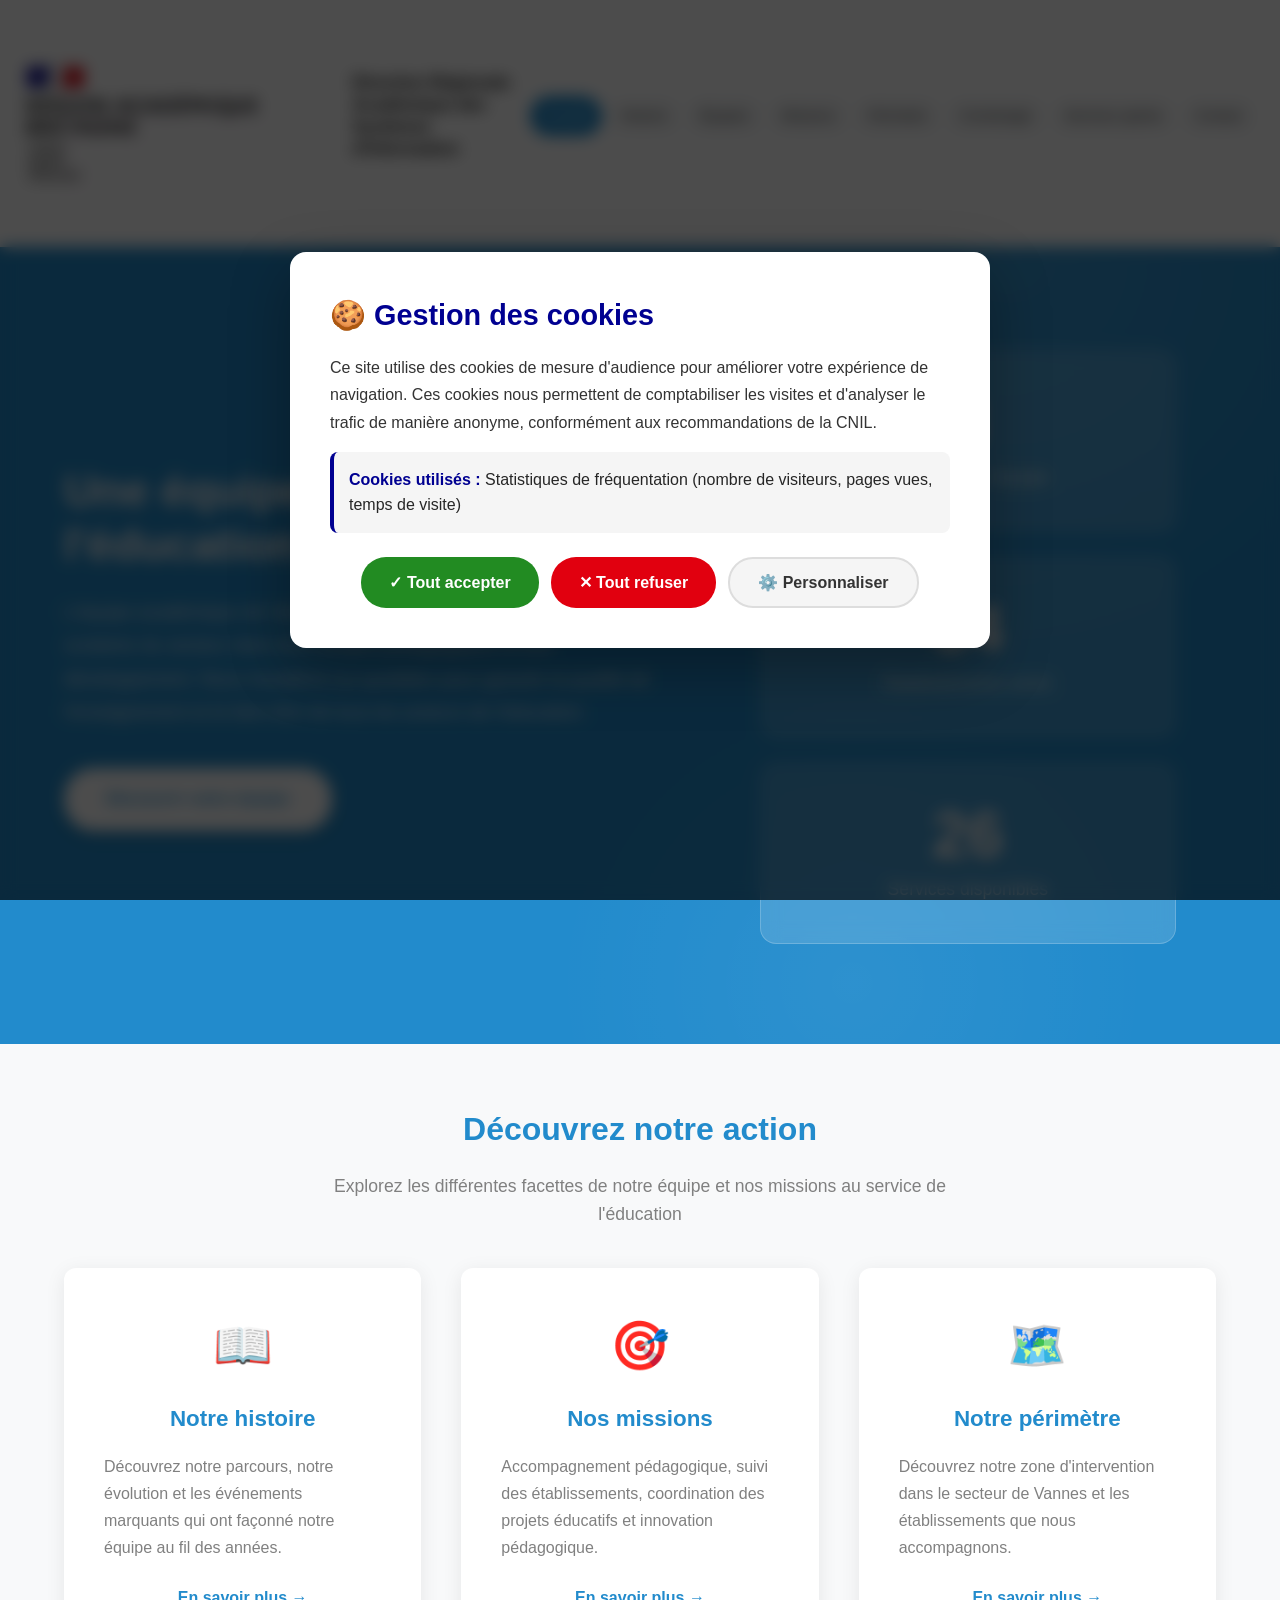
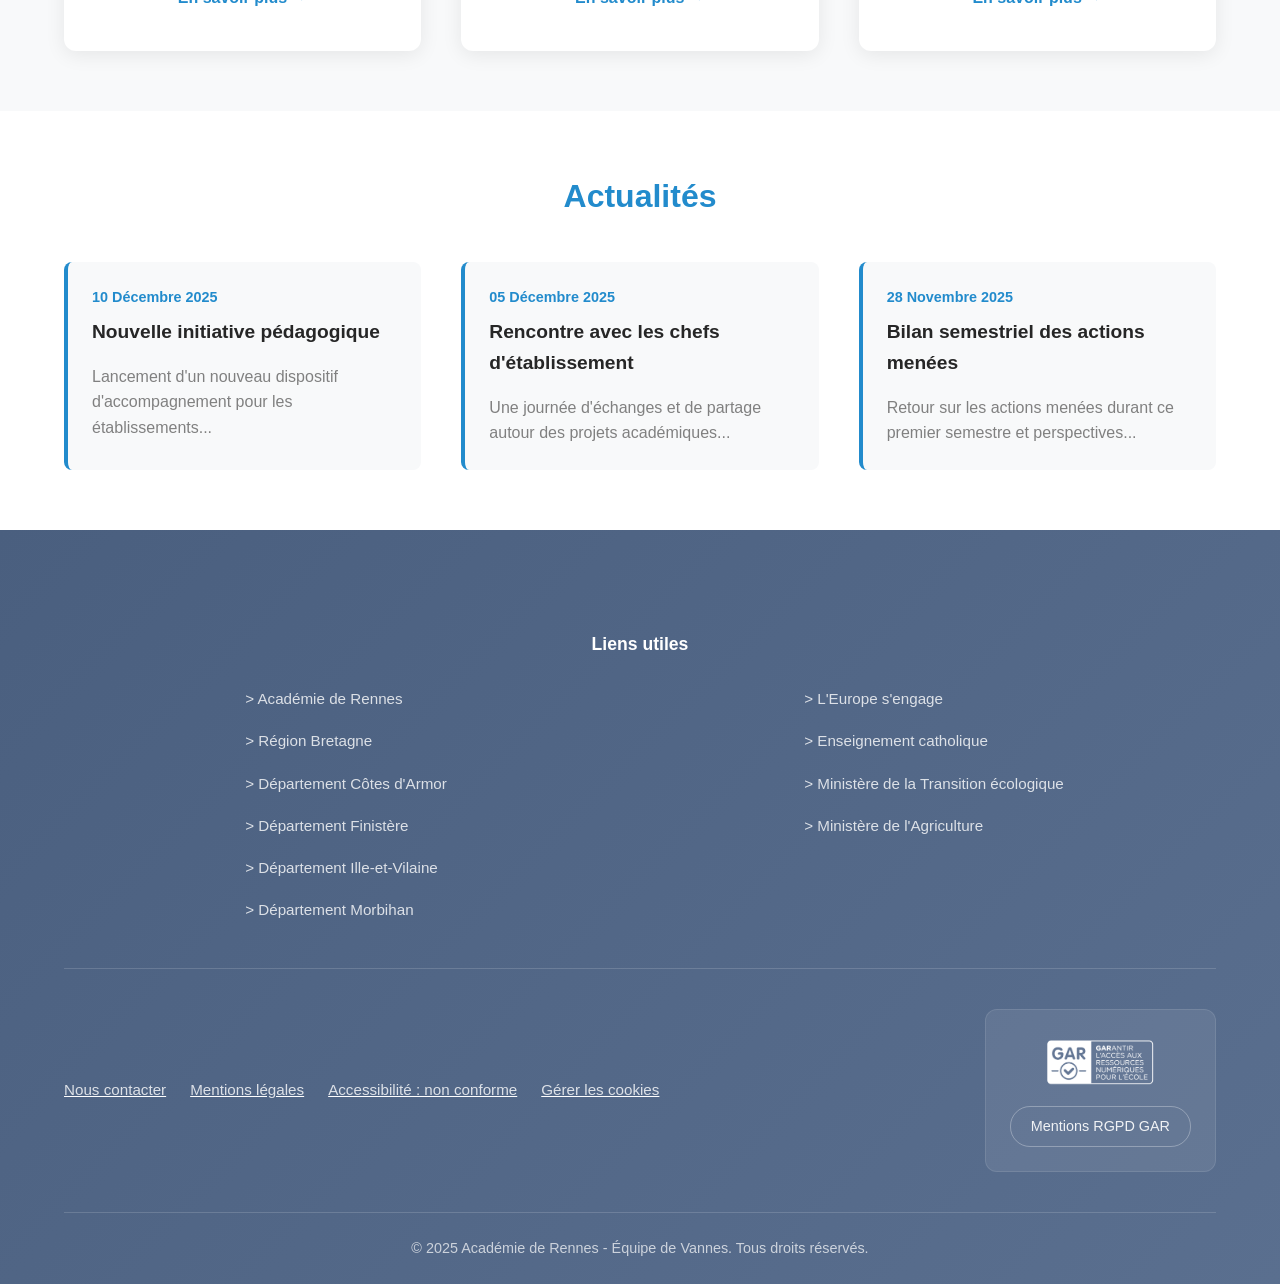
==== index.html @ 206d3836 "mise en place de histoire.html avec css associé, Mise en place des cookies, README, guide, MAJ perim" ====
<!DOCTYPE html>
<html lang="fr">
<head>
    <meta charset="UTF-8">
    <meta name="viewport" content="width=device-width, initial-scale=1.0">
    <meta name="description" content="Équipe Académique de Vannes - Académie de Rennes - Au service de l'éducation dans le Morbihan">
    <title>Accueil - Équipe Académique de Vannes</title>
    <link rel="stylesheet" href="css/style.css">
    <link rel="stylesheet" href="css/responsive.css">
    <link rel="icon" type="image/png" href="images/logo-acad.png">
    <link rel="stylesheet" href="css/cookies.css">
</head>

<body>
    <!-- BANDEAU COOKIES - Chargé dynamiquement -->
    <div id="cookie-banner-placeholder"></div>
    <!-- HEADER - Chargé dynamiquement -->
    <div id="header-placeholder"></div>

    <!-- HERO SECTION -->
    <section class="hero">
        <div class="container">
            <div class="hero-grid">
                <div class="hero-left">
                    <h2 class="hero-title">Une équipe engagée pour l'éducation</h2>
                    <p class="hero-text">
                        L'équipe académique de Vannes accompagne les établissements scolaires 
                        du secteur dans leurs projets pédagogiques et leur développement. 
                        Nous travaillons au quotidien pour garantir la qualité de l'enseignement 
                        et le bien-être de tous les acteurs de l'éducation.
                    </p>
                    <a href="equipes.html" class="btn-primary">Découvrir notre équipe</a>
                </div>

                <div class="hero-right">
                    <div class="stat-box">
                        <div class="stat-number">8</div>
                        <div class="stat-label">Membres de l'équipe</div>
                    </div>
                    <div class="stat-box">
                        <div class="stat-number">64</div>
                        <div class="stat-label">Établissements suivis</div>
                    </div>
                    <div class="stat-box">
                        <div class="stat-number">26</div>
                        <div class="stat-label">Services disponibles</div>
                    </div>
                </div>
            </div>
        </div>
    </section>

    <!-- SECTION PRÉSENTATION -->
    <section class="presentation">
        <div class="container">
            <h2 class="section-title">Découvrez notre action</h2>
            <p class="section-subtitle">
                Explorez les différentes facettes de notre équipe et nos missions au service de l'éducation
            </p>

            <div class="cards-grid">
                <div class="card">
                    <div class="card-icon">📖</div>
                    <h3 class="card-title">Notre histoire</h3>
                    <p class="card-text">
                        Découvrez notre parcours, notre évolution et les événements marquants 
                        qui ont façonné notre équipe au fil des années.
                    </p>
                    <a href="histoire.html" class="card-link">En savoir plus →</a>
                </div>

                <div class="card">
                    <div class="card-icon">🎯</div>
                    <h3 class="card-title">Nos missions</h3>
                    <p class="card-text">
                        Accompagnement pédagogique, suivi des établissements, coordination 
                        des projets éducatifs et innovation pédagogique.
                    </p>
                    <a href="missions.html" class="card-link">En savoir plus →</a>
                </div>

                <div class="card">
                    <div class="card-icon">🗺️</div>
                    <h3 class="card-title">Notre périmètre</h3>
                    <p class="card-text">
                        Découvrez notre zone d'intervention dans le secteur de Vannes 
                        et les établissements que nous accompagnons.
                    </p>
                    <a href="perimetre.html" class="card-link">En savoir plus →</a>
                </div>
            </div>
        </div>
    </section>

    <!-- SECTION ACTUALITÉS -->
    <section class="actualites">
        <div class="container">
            <h2 class="section-title">Actualités</h2>
            <div class="actualites-grid">
                <article class="actualite-item">
                    <div class="actualite-date">10 Décembre 2025</div>
                    <h3 class="actualite-title">Nouvelle initiative pédagogique</h3>
                    <p class="actualite-excerpt">
                        Lancement d'un nouveau dispositif d'accompagnement pour les établissements...
                    </p>
                </article>

                <article class="actualite-item">
                    <div class="actualite-date">05 Décembre 2025</div>
                    <h3 class="actualite-title">Rencontre avec les chefs d'établissement</h3>
                    <p class="actualite-excerpt">
                        Une journée d'échanges et de partage autour des projets académiques...
                    </p>
                </article>

                <article class="actualite-item">
                    <div class="actualite-date">28 Novembre 2025</div>
                    <h3 class="actualite-title">Bilan semestriel des actions menées</h3>
                    <p class="actualite-excerpt">
                        Retour sur les actions menées durant ce premier semestre et perspectives...
                    </p>
                </article>
            </div>
        </div>
    </section>

    <!-- FOOTER - Chargé dynamiquement -->
    <div id="footer-placeholder"></div>

    <!-- JAVASCRIPT -->
    <script src="js/cookies.js"></script> 
    <script src="js/main.js"></script>
    
</body>
</html>
---- css/style.css ----
/* ========================================
   FEUILLE DE STYLE PRINCIPALE
   Site Académie de Rennes - Équipe de Vannes
   
   SOMMAIRE :
   1. Variables CSS
   2. Reset et styles de base
   3. Layout général et container
   4. Header et navigation
   5. Hero section
   6. Sections de contenu
   7. Cartes et composants
   8. Footer
======================================== */

/* ========================================
   1. VARIABLES CSS
   Couleurs et espacements réutilisables
======================================== */
:root {
    /* Couleurs de la charte graphique Académie de Rennes */
    --bleu-france: #228BCC;
    --bleu-france-hover: #1212B8;
    --rouge-marianne: #E1000F;
    --gris-50: #808080;
    --gris-85: #262626;
    --gris-clair: #f8f9fa;
    --blanc: #FFFFFF;
    --noir: #000000;
    
    /* Espacements */
    --spacing-xs: 8px;
    --spacing-sm: 16px;
    --spacing-md: 24px;
    --spacing-lg: 40px;
    --spacing-xl: 60px;
    
    /* Typographie */
    --font-primary: Arial, Helvetica, sans-serif;
    --font-size-base: 16px;
    --line-height-base: 1.6;
    
    /* Transitions */
    --transition-speed: 0.3s;
}

/* ========================================
   2. RESET ET STYLES DE BASE
======================================== */
* {
    margin: 0;
    padding: 0;
    box-sizing: border-box;
}

html {
    font-size: var(--font-size-base);
    scroll-behavior: smooth;
}

body {
    font-family: var(--font-primary);
    color: var(--gris-85);
    line-height: var(--line-height-base);
    background-color: var(--blanc);
}

/* Style des liens */
a {
    text-decoration: none;
    color: inherit;
    transition: color var(--transition-speed);
}

a:hover {
    color: var(--bleu-france);
}

/* Style des images */
img {
    max-width: 100%;
    height: auto;
    display: block;
}

/* Style des listes */
ul {
    list-style: none;
}

/* ========================================
   3. LAYOUT GÉNÉRAL ET CONTAINER
======================================== */
.container {
    max-width: 1200px;
    margin: 0 auto;
    padding: 0 var(--spacing-md);
}

/* Container large pour certaines sections */
.container-wide {
    max-width: 1400px;
    margin: 0 auto;
    padding: 0 var(--spacing-md);
}

/* ========================================
   4. HEADER ET NAVIGATION - SELON CHARTE GRAPHIQUE
======================================== */

/* Header principal avec hauteur fixe */
.header {
    background: var(--blanc);
    border-bottom: 3px solid var(--bleu-france);
    position: sticky;
    top: 0;
    z-index: 1000;
    box-shadow: 0 2px 10px rgba(0, 0, 0, 0.05);
    height: 250px;
}

.header .container {
    height: 100%;
    max-width: 1400px;
}

.header-content {
    height: 100%;
    display: flex;
    align-items: center;
    width: 100%;
    gap: 16px;
    position: relative;
    justify-content: space-between;
}

/* ===== LOGO AREA : Logo + texte ACADÉMIE DE RENNES ===== */
.logo-area {
    display: flex;
    align-items: center;
    gap: 16px;
    flex-shrink: 0;
    padding: 20px 0;
    margin-left: -40px;
}

.logo-img {
    height: 240px;
    width: auto;
    object-fit: contain;
}

/* ===== TEXTE À DROITE DU LOGO (avec barre verticale) ===== */
.logo-area-text {
    display: flex;
    align-items: center;
    gap: 16px;
    padding-left: 16px;
    margin-left: 16px;
    min-height: 100px;
}

.logo-text {
    display: flex;
    flex-direction: column;
    justify-content: center;
}

.logo-title {
    color: var(--noir);
    font-size: 1.05em;
    font-weight: bold;
    line-height: 1.3;
    max-width: 280px;
    padding-bottom: 15px;
}

.logo-subtitle {
    color: var(--gris-50);
    font-size: 0.95em;
    line-height: 1.3;
}

/* Menu hamburger (mobile) */
.menu-toggle {
    display: none;
    flex-direction: column;
    gap: 5px;
    background: none;
    border: none;
    cursor: pointer;
    padding: 8px;
    z-index: 20;
    margin-left: auto;
}

.menu-toggle span {
    display: block;
    width: 25px;
    height: 3px;
    background: var(--bleu-france);
    transition: all var(--transition-speed);
}

/* Animation du menu hamburger quand ouvert */
.menu-toggle.active span:nth-child(1) {
    transform: rotate(45deg) translate(5px, 5px);
}

.menu-toggle.active span:nth-child(2) {
    opacity: 0;
}

.menu-toggle.active span:nth-child(3) {
    transform: rotate(-45deg) translate(7px, -7px);
}

/* Navigation principale */
.nav-menu {
    display: flex;
    gap: 5px;
    align-items: center;
    margin-left: auto;
    flex-wrap: wrap;
    flex-shrink: 0;
    padding-bottom: 15px;
}

.nav-pill {
    padding: 9px 14px;
    border-radius: 20px;
    background: var(--gris-clair);
    color: var(--gris-85);
    font-weight: 500;
    font-size: 0.85em;
    cursor: pointer;
    transition: all var(--transition-speed);
    white-space: nowrap;
}

.nav-pill:hover {
    background: var(--bleu-france);
    color: var(--blanc);
}

.nav-pill.active {
    background: var(--bleu-france);
    color: var(--blanc);
}

/* ========================================
   5. HERO SECTION
======================================== */
.hero {
    background: var(--bleu-france);
    min-height: 600px;
    display: flex;
    align-items: center;
    position: relative;
    overflow: hidden;
}

/* Motif géométrique décoratif en arrière-plan */
.hero::before {
    content: '';
    position: absolute;
    top: -50%;
    right: -10%;
    width: 800px;
    height: 800px;
    background: radial-gradient(circle, rgba(255,255,255,0.1) 0%, transparent 70%);
    border-radius: 50%;
}

.hero::after {
    content: '';
    position: absolute;
    bottom: -30%;
    right: 10%;
    width: 600px;
    height: 600px;
    background: radial-gradient(circle, rgba(255,255,255,0.05) 0%, transparent 70%);
    border-radius: 50%;
}

.hero-grid {
    display: grid;
    grid-template-columns: 1.2fr 1fr;
    gap: var(--spacing-xl);
    align-items: center;
    position: relative;
    z-index: 1;
}

/* Partie gauche : Texte */
.hero-left {
    padding: var(--spacing-xl) 0;
}

.hero-title {
    color: var(--blanc);
    font-size: 2.8em;
    margin-bottom: var(--spacing-md);
    line-height: 1.2;
    text-shadow: 0 2px 10px rgba(0,0,0,0.1);
}

.hero-text {
    font-size: 1.15em;
    color: rgba(255, 255, 255, 0.95);
    line-height: 1.8;
    margin-bottom: var(--spacing-lg);
    text-shadow: 0 1px 3px rgba(0,0,0,0.1);
}

/* Bouton principal */
.btn-primary {
    display: inline-block;
    padding: 16px 40px;
    background: var(--blanc);
    color: var(--bleu-france);
    border-radius: 30px;
    font-weight: bold;
    font-size: 1.05em;
    transition: all var(--transition-speed);
    border: 2px solid var(--blanc);
    box-shadow: 0 4px 15px rgba(0,0,0,0.2);
    cursor: pointer;
}

.btn-primary:hover {
    background: transparent;
    color: var(--blanc);
    transform: translateY(-3px);
    box-shadow: 0 6px 20px rgba(0,0,0,0.3);
}

/* Partie droite : Statistiques */
.hero-right {
    padding: var(--spacing-lg);
    display: grid;
    grid-template-columns: 1fr;
    gap: var(--spacing-md);
}

.stat-box {
    background: rgba(255, 255, 255, 0.15);
    backdrop-filter: blur(10px);
    padding: var(--spacing-lg);
    border-radius: 16px;
    border: 1px solid rgba(255, 255, 255, 0.2);
    transition: all 0.3s ease;
    text-align: center;
    color: var(--blanc);
}

.stat-box:hover {
    background: rgba(255, 255, 255, 0.2);
    transform: translateY(-5px);
    box-shadow: 0 10px 30px rgba(0,0,0,0.2);
}

.stat-number {
    font-size: 4em;
    font-weight: bold;
    line-height: 1;
    margin-bottom: var(--spacing-xs);
    color: var(--blanc);
    text-shadow: 0 2px 10px rgba(0,0,0,0.2);
}

.stat-label {
    font-size: 1.1em;
    color: rgba(255, 255, 255, 0.95);
    font-weight: 500;
}

/* ========================================
   6. SECTIONS DE CONTENU
======================================== */
section {
    padding: var(--spacing-xl) 0;
}

.section-title {
    color: var(--bleu-france);
    font-size: 2em;
    text-align: center;
    margin-bottom: var(--spacing-sm);
}

.section-subtitle {
    text-align: center;
    color: var(--gris-50);
    font-size: 1.1em;
    margin-bottom: var(--spacing-lg);
    max-width: 700px;
    margin-left: auto;
    margin-right: auto;
}

/* Section présentation */
.presentation {
    background: var(--gris-clair);
}

/* Styles pages spécifiques */
.page-intro {
    background: var(--gris-clair);
    padding: 60px 0;
}

.team-section {
    padding: 60px 0;
}

.team-section-alt {
    background: var(--gris-clair);
}

.team-section-title {
    color: var(--bleu-france);
    font-size: 1.8em;
    margin-bottom: 40px;
    text-align: center;
}

/* ========================================
   7. CARTES ET COMPOSANTS
======================================== */
.cards-grid {
    display: grid;
    grid-template-columns: repeat(3, 1fr);
    gap: var(--spacing-lg);
    margin-top: var(--spacing-lg);
}

.card {
    background: var(--blanc);
    padding: var(--spacing-lg);
    border-radius: 12px;
    box-shadow: 0 4px 20px rgba(0, 0, 0, 0.08);
    transition: all var(--transition-speed);
    display: flex;
    flex-direction: column;
    height: 100%;
    min-height: 280px;
    align-items: center;
}

.card:hover {
    transform: translateY(-5px);
    box-shadow: 0 8px 30px rgba(0, 0, 145, 0.15);
}

.card-icon {
    font-size: 3em;
    margin-bottom: var(--spacing-sm);
}

.card-title {
    color: var(--bleu-france);
    font-size: 1.4em;
    margin-bottom: var(--spacing-sm);
}

.card-text {
    color: var(--gris-50);
    line-height: 1.7;
    flex-grow: 1;
    margin-bottom: var(--spacing-md);
}

.card-link {
    color: var(--bleu-france);
    font-weight: bold;
    display: inline-flex;
    align-items: center;
    transition: all var(--transition-speed);
}

.card-link:hover {
    transform: translateX(5px);
}

/* ========================================
   SECTION ACTUALITÉS
======================================== */
.actualites {
    background: var(--blanc);
}

.actualites-grid {
    display: grid;
    grid-template-columns: repeat(3, 1fr);
    gap: var(--spacing-lg);
    margin-top: var(--spacing-lg);
}

.actualite-item {
    padding: var(--spacing-md);
    border-left: 4px solid var(--bleu-france);
    background: var(--gris-clair);
    border-radius: 8px;
    transition: all var(--transition-speed);
}

.actualite-item:hover {
    background: var(--blanc);
    box-shadow: 0 4px 15px rgba(0, 0, 0, 0.1);
    transform: translateY(-3px);
}

.actualite-date {
    color: var(--bleu-france);
    font-size: 0.9em;
    font-weight: bold;
    margin-bottom: var(--spacing-xs);
}

.actualite-title {
    color: var(--gris-85);
    font-size: 1.2em;
    margin-bottom: var(--spacing-sm);
}

.actualite-excerpt {
    color: var(--gris-50);
    line-height: 1.6;
}

/* ========================================
   ÉQUIPE (pour page equipes.html)
======================================== */
.team-grid {
    display: flex;
    flex-wrap: wrap;
    gap: var(--spacing-md);
    margin-top: var(--spacing-lg);
    justify-content: center;
}

.member-card {
    background: var(--blanc);
    border-radius: 12px;
    overflow: hidden;
    box-shadow: 0 4px 20px rgba(0, 0, 0, 0.08);
    transition: all var(--transition-speed);
    width: 280px;
    border-style: solid;
    border-color: var(--bleu-france);
}

.member-card:hover {
    transform: translateY(-8px);
    box-shadow: 0 8px 30px rgba(0, 0, 145, 0.2);
}

.member-photo {
    width: 100%;
    height: 250px;
    object-fit: contain;
    object-position: center;
    padding: 20px;
    background-color: var(--bleu-france);
}

.member-info {
    padding: var(--spacing-md);
    text-align: center;
}

.member-name {
    color: var(--bleu-france);
    font-size: 1.2em;
    font-weight: bold;
    margin-bottom: var(--spacing-xs);
}

.member-role {
    color: var(--gris-50);
    margin-bottom: var(--spacing-sm);
}

.member-contact {
    color: var(--gris-50);
    font-size: 0.9em;
}

/* ========================================
   FORMULAIRE DE CONTACT
======================================== */
.contact-info-section {
    padding: 60px 0;
}

.contact-form-section {
    padding: 60px 0;
    background: var(--gris-clair);
}

.contact-form {
    max-width: 800px;
    margin: 40px auto;
    background: white;
    padding: 40px;
    border-radius: 12px;
    box-shadow: 0 4px 20px rgba(0, 0, 0, 0.08);
}

.form-row {
    display: grid;
    grid-template-columns: 1fr 1fr;
    gap: 20px;
    margin-bottom: 20px;
}

.form-group {
    margin-bottom: var(--spacing-md);
    align-items: center;
}

.form-label {
    display: block;
    color: var(--gris-85);
    font-weight: bold;
    margin-bottom: var(--spacing-xs);
}

.form-input,
.form-textarea {
    width: 100%;
    padding: 12px 16px;
    border: 2px solid #e0e0e0;
    border-radius: 8px;
    font-family: var(--font-primary);
    font-size: 1em;
    transition: border-color var(--transition-speed);
}

.form-input:focus,
.form-textarea:focus {
    outline: none;
    border-color: var(--bleu-france);
}

.form-textarea {
    min-height: 150px;
    resize: vertical;
}

.checkbox-group {
    display: flex;
    align-items: start;
    gap: 10px;
}

.checkbox-group input[type="checkbox"] {
    margin-top: 5px;
    width: 18px;
    height: 18px;
    cursor: pointer;
}

.checkbox-label {
    font-size: 0.9em;
    color: var(--gris-50);
    line-height: 1.5;
}

.form-submit-group {
    text-align: center;
    margin-top: 30px;
}

.btn-submit {
    background: var(--bleu-france);
    color: var(--blanc);
    padding: 15px 40px;
    border: none;
    border-radius: 30px;
    font-size: 1.1em;
    font-weight: bold;
    cursor: pointer;
    transition: all var(--transition-speed);
    box-shadow: 0 2px 8px rgba(0, 0, 145, 0.2);
}

.btn-submit:hover {
    background: var(--bleu-france-hover);
    transform: translateY(-2px);
    box-shadow: 0 5px 15px rgba(0, 0, 145, 0.3);
}

.form-note {
    text-align: center;
    color: var(--gris-50);
    font-size: 0.9em;
    margin-top: 20px;
}

/* Horaires */
.horaires-section {
    padding: 60px 0;
}

.horaires-box {
    max-width: 600px;
    margin: 40px auto;
    background: var(--gris-clair);
    padding: 40px;
    border-radius: 12px;
}

.horaires-table {
    width: 100%;
    border-collapse: collapse;
}

.horaires-table tr {
    border-bottom: 1px solid #ddd;
}

.horaires-table td {
    padding: 15px;
}

.horaires-time {
    text-align: right;
    font-weight: bold;
}

.horaires-note {
    margin-top: 20px;
    text-align: center;
    color: var(--gris-50);
    font-style: italic;
}

/* ========================================
   SECTION CTA (Call to Action)
======================================== */
.cta-section {
    padding: 60px 0;
    background: var(--bleu-france);
    color: white;
    text-align: center;
}

.cta-title {
    font-size: 2em;
    margin-bottom: 20px;
    color: white;
}

.cta-text {
    font-size: 1.2em;
    margin-bottom: 30px;
    opacity: 0.9;
}

.btn-white {
    background: white;
    color: var(--bleu-france);
}

.btn-white:hover {
    background: var(--gris-clair);
    color: var(--bleu-france);
}

/* ========================================
   8. FOOTER
======================================== */
.footer {
    background: linear-gradient(135deg, #4a5f7f 0%, #5a6f8f 100%);
    color: var(--blanc);
    padding: var(--spacing-xl) 0 0;
}

/* Section principale du footer */
.footer-main {
    display: grid;
    grid-template-columns: 1.5fr 1fr 1fr 1.2fr;
    gap: var(--spacing-xl);
    padding-bottom: var(--spacing-xl);
    border-bottom: 1px solid rgba(255, 255, 255, 0.15);
}

.footer-col {
    display: flex;
    flex-direction: column;
}

.footer-col h4 {
    color: var(--blanc);
    font-size: 1.25em;
    margin-bottom: var(--spacing-md);
    font-weight: bold;
}

.footer-title {
    color: var(--blanc);
    font-size: 1.25em;
    margin-bottom: var(--spacing-md);
    font-weight: bold;
}

.footer-text {
    color: rgba(255, 255, 255, 0.85);
    line-height: 1.8;
    margin-bottom: var(--spacing-xs);
}

.footer-links {
    display: flex;
    flex-direction: column;
    gap: var(--spacing-xs);
}

.footer-links a {
    color: rgba(255, 255, 255, 0.85);
    transition: all 0.3s;
    padding: 5px 0;
}

.footer-links a:hover {
    color: var(--blanc);
    padding-left: 8px;
    text-decoration: underline;
}

/* Section liens externes */
.footer-external {
    padding: var(--spacing-lg) 0;
    border-bottom: 1px solid rgba(255, 255, 255, 0.15);
}

.footer-external h4 {
    color: var(--blanc);
    font-size: 1.1em;
    margin-bottom: var(--spacing-md);
    text-align: center;
}

.footer-external-grid {
    display: grid;
    grid-template-columns: repeat(2, 1fr);
    gap: var(--spacing-md);
    justify-items: center;
}

.footer-external-col {
    display: flex;
    flex-direction: column;
    gap: var(--spacing-xs);
}

.footer-external-col a {
    color: rgba(255, 255, 255, 0.8);
    font-size: 0.95em;
    transition: all 0.3s;
    padding: 5px 0;
}

.footer-external-col a:hover {
    color: var(--blanc);
    padding-left: 8px;
}

/* Section GAR et liens légaux */
.footer-bottom-section {
    display: grid;
    grid-template-columns: 1fr auto;
    gap: var(--spacing-xl);
    align-items: center;
    padding: var(--spacing-lg) 0;
    border-bottom: 1px solid rgba(255, 255, 255, 0.15);
}

.footer-legal-links {
    display: flex;
    gap: var(--spacing-md);
    flex-wrap: wrap;
    text-decoration: underline;
}

.footer-legal-links a {
    color: rgba(255, 255, 255, 0.8);
    font-size: 0.95em;
    transition: color 0.3s;
}

.footer-legal-links a:hover {
    color: var(--blanc);
    text-decoration: underline;
}

.footer-gar {
    display: flex;
    flex-direction: column;
    align-items: center;
    gap: var(--spacing-sm);
    padding: var(--spacing-md);
    background: rgba(255, 255, 255, 0.08);
    border-radius: 12px;
    border: 1px solid rgba(255, 255, 255, 0.1);
}

.gar-logo {
    width: 120px;
    height: auto;
    filter: brightness(0) invert(1);
}

.gar-link {
    color: rgba(255, 255, 255, 0.9);
    font-size: 0.9em;
    text-decoration: none;
    padding: 8px 20px;
    border: 1px solid rgba(255, 255, 255, 0.3);
    border-radius: 20px;
    transition: all 0.3s;
}

.gar-link:hover {
    background: rgba(255, 255, 255, 0.15);
    border-color: var(--blanc);
    color: var(--blanc);
}

/* Copyright */
.footer-copyright {
    text-align: center;
    padding: var(--spacing-md) 0;
    color: rgba(255, 255, 255, 0.7);
    font-size: 0.9em;
}

.footer-bottom {
    text-align: center;
    padding: var(--spacing-md) 0;
    color: rgba(255, 255, 255, 0.7);
    font-size: 0.9em;
}

.footer-bottom a {
    color: rgba(255, 255, 255, 0.7);
    text-decoration: underline;
}

.footer-bottom a:hover {
    color: var(--blanc);
}

/* ========================================
   BOUTON RETOUR EN HAUT
======================================== */
.back-to-top {
    position: fixed;
    bottom: 30px;
    right: 30px;
    width: 50px;
    height: 50px;
    background: var(--bleu-france);
    color: white;
    border: none;
    border-radius: 50%;
    font-size: 24px;
    cursor: pointer;
    opacity: 0;
    visibility: hidden;
    transition: all 0.3s ease;
    box-shadow: 0 4px 15px rgba(0, 0, 145, 0.3);
    z-index: 999;
}

.back-to-top.visible {
    opacity: 1;
    visibility: visible;
}

.back-to-top:hover {
    background: var(--bleu-france-hover);
    transform: translateY(-5px);
    box-shadow: 0 6px 20px rgba(0, 0, 145, 0.4);
}
---- css/responsive.css ----
/* ========================================
   RESPONSIVE.CSS - VERSION CORRIGÉE FINALE
   Gestion du responsive pour tous les écrans
   À inclure APRÈS style.css
   
   SOMMAIRE :
   1. Tablettes (max 1024px)
   2. Tablettes petites (max 768px)
   3. Mobiles (max 480px)
======================================== */

/* ========================================
   1. TABLETTES (max 1024px)
======================================== */
@media screen and (max-width: 1024px) {
    /* Hero section */
    .hero-grid {
        grid-template-columns: 1fr;
        gap: var(--spacing-md);
    }
    
    .hero-right {
        grid-template-columns: repeat(2, 1fr);
        padding: var(--spacing-md);
    }
    
    /* Grilles de contenu */
    .cards-grid,
    .actualites-grid {
        grid-template-columns: repeat(2, 1fr);
        gap: var(--spacing-md);
    }
    
    .team-grid {
        grid-template-columns: repeat(3, 1fr);
    }
    
    /* Footer */
    .footer-main {
        grid-template-columns: repeat(2, 1fr);
        gap: var(--spacing-lg);
    }
    
    .footer-external-grid {
        grid-template-columns: 1fr;
    }

    .logo-area-text {
        display: none !important;
    }
}

/* ========================================
   2. TABLETTES PETITES ET MOBILES LARGE (max 768px)
======================================== */
@media screen and (max-width: 768px) {
    
    /* ===== CONTAINER ===== */
    .container {
        padding: 0 16px;
        max-width: 100%;
    }
    
    /* ===== HEADER RESPONSIVE ===== */
    .header {
        height: auto;
        padding: 16px 0;
    }
    
    .header-content {
        padding: 0 16px;
        flex-wrap: nowrap;
        align-items: center;
        gap: 16px;
        justify-content: flex-start;
    }
    
    /* Logo repositionné sur mobile - OPTIMISÉ */
    .logo-area {
        position: relative;
        left: 0;
        height: 70px;
        flex-shrink: 0;
    }
    
    .logo-img {
        height: 70px;
        width: auto;
    }
    
    /* Texte du logo sur mobile - TAILLES RÉDUITES */
    .logo-area-text {
        flex-shrink: 1;
        min-width: 0;
        flex: 1;
        margin-left: 0;
    }
    
    .logo-title {
        font-size: 1.1rem;
        white-space: normal;
        line-height: 1.3;
        color: var(--bleu-france);
    }
    
    .logo-subtitle {
        font-size: 0.9rem;
        white-space: normal;
        color: var(--gris-50);
    }
    
    /* Menu hamburger visible */
    .menu-toggle {
        display: flex;
        margin-left: auto;
        flex-shrink: 0;
    }
    
    /* Navigation mobile */
    .nav-menu {
        position: absolute;
        top: 100%;
        left: 0;
        right: 0;
        background: var(--blanc);
        flex-direction: column;
        padding: 16px;
        box-shadow: 0 5px 15px rgba(0, 0, 0, 0.1);
        display: none;
        margin-left: 0;
        z-index: 100;
    }
    
    .nav-menu.active {
        display: flex;
    }
    
    .nav-pill {
        width: 100%;
        text-align: center;
        border-radius: 8px;
        padding: 12px 16px;
        font-size: 0.95rem;
    }
    
    /* ===== HERO SECTION RESPONSIVE ===== */
    .hero {
        min-height: auto;
        padding: 40px 0;
    }
    
    .hero-grid {
        gap: 30px;
    }
    
    .hero-left {
        padding: 0;
    }
    
    .hero-title {
        font-size: 1.5rem;
        margin-bottom: 14px;
    }
    
    .hero-text {
        font-size: 0.9rem;
        margin-bottom: 20px;
        line-height: 1.6;
    }
    
    .btn-primary {
        padding: 12px 28px;
        font-size: 0.9rem;
    }
    
    .hero-right {
        grid-template-columns: 1fr;
        gap: 16px;
        padding: 0;
    }
    
    .stat-box {
        padding: 24px;
    }
    
    .stat-number {
        font-size: 2.2rem;
    }
    
    .stat-label {
        font-size: 0.95rem;
    }
    
    /* ===== SECTIONS ===== */
    section {
        padding: 40px 0;
    }
    
    .section-title {
        font-size: 1.5rem;
        margin-bottom: 12px;
    }
    
    .section-subtitle {
        font-size: 0.9rem;
        margin-bottom: 30px;
        padding: 0 16px;
    }
    
    /* ===== GRILLES RESPONSIVE ===== */
    .cards-grid,
    .actualites-grid {
        grid-template-columns: 1fr;
        gap: 20px;
        margin-top: 30px;
    }
    
    .card {
        padding: 24px;
        min-height: auto;
    }
    
    .card-icon {
        font-size: 2.2rem;
    }
    
    .card-title {
        font-size: 1.2rem;
    }
    
    .card-text {
        font-size: 0.9rem;
    }
    
    .team-grid {
        grid-template-columns: repeat(2, 1fr);
        gap: 16px;
    }
    
    .member-photo {
        height: 200px;
    }
    
    /* ===== ACTUALITÉS ===== */
    .actualite-item {
        padding: 20px;
    }
    
    .actualite-date {
        font-size: 0.85rem;
    }
    
    .actualite-title {
        font-size: 1.1rem;
    }
    
    .actualite-excerpt {
        font-size: 0.9rem;
    }
    
    /* ===== FORMULAIRE CONTACT RESPONSIVE ===== */
    .form-row {
        grid-template-columns: 1fr;
    }
    
    .contact-form {
        padding: 30px 20px;
        margin: 30px 16px;
    }
    
    .form-input,
    .form-textarea {
        font-size: 0.95rem;
    }
    
    /* ===== CTA SECTION ===== */
    .cta-title {
        font-size: 1.5rem;
    }
    
    .cta-text {
        font-size: 0.95rem;
    }
    
    /* ===== FOOTER RESPONSIVE ===== */
    .footer {
        padding: 40px 0 0;
    }
    
    .footer-main {
        grid-template-columns: 1fr;
        gap: 30px;
        padding-bottom: 30px;
    }
    
    .footer-col h4,
    .footer-title {
        font-size: 1.2rem;
    }
    
    .footer-text {
        font-size: 0.9rem;
    }
    
    .footer-external {
        padding: 30px 0;
    }
    
    .footer-external h4 {
        font-size: 1.1rem;
    }
    
    .footer-bottom-section {
        grid-template-columns: 1fr;
        gap: 20px;
        padding: 30px 0;
    }
    
    .footer-legal-links {
        flex-direction: column;
        align-items: center;
        gap: 12px;
    }
    
    .footer-gar {
        margin: 0 auto;
    }
    
    /* ===== BOUTON RETOUR EN HAUT ===== */
    .back-to-top {
        width: 42px;
        height: 42px;
        bottom: 16px;
        right: 16px;
        font-size: 18px;
    }
}

/* ========================================
   3. MOBILES (max 480px)
======================================== */
@media screen and (max-width: 480px) {
    
    /* ===== CONTAINER MOBILE ===== */
    .container {
        padding: 0 12px;
    }
    
    /* ===== HEADER MOBILE ===== */
    .header {
        padding: 12px 0;
    }
    
    .header-content {
        padding: 0 12px;
        gap: 12px;
    }
    
    .logo-area {
        height: 150px;
    }
    
    .logo-img {
        height: 150px;
    }
    
    .logo-title {
        font-size: 1rem;
    }
    
    .logo-subtitle {
        font-size: 0.85rem;
    }
    
    /* ===== HERO SECTION MOBILE ===== */
    .hero {
        padding: 30px 0;
    }
    
    .hero-title {
        font-size: 1.3rem;
        margin-bottom: 12px;
    }
    
    .hero-text {
        font-size: 0.85rem;
        margin-bottom: 20px;
    }
    
    .btn-primary {
        padding: 11px 24px;
        font-size: 0.85rem;
    }
    
    .stat-box {
        padding: 20px;
    }
    
    .stat-number {
        font-size: 1.9rem;
    }
    
    .stat-label {
        font-size: 0.85rem;
    }
    
    /* ===== SECTIONS MOBILE ===== */
    section {
        padding: 30px 0;
    }
    
    .section-title {
        font-size: 1.3rem;
        margin-bottom: 10px;
    }
    
    .section-subtitle {
        font-size: 0.85rem;
        margin-bottom: 20px;
    }
    
    .cta-title {
        font-size: 1.3rem;
    }
    
    .cta-text {
        font-size: 0.9rem;
    }
    
    /* ===== CARTES MOBILE ===== */
    .cards-grid {
        gap: 16px;
        margin-top: 20px;
    }
    
    .card {
        padding: 20px;
    }
    
    .card-icon {
        font-size: 2rem;
    }
    
    .card-title {
        font-size: 1.1rem;
    }
    
    .card-text {
        font-size: 0.85rem;
    }
    
    /* ===== GRILLES MOBILE ===== */
    .team-grid {
        grid-template-columns: 1fr;
        gap: 16px;
    }
    
    .member-photo {
        height: 250px;
    }
    
    .actualites-grid {
        gap: 16px;
    }
    
    /* ===== FORMULAIRE MOBILE ===== */
    .contact-form {
        padding: 20px 16px;
        margin: 20px 12px;
    }
    
    .form-input,
    .form-textarea {
        padding: 10px 12px;
        font-size: 0.9rem;
    }
    
    .btn-submit {
        padding: 12px 28px;
        font-size: 0.95rem;
    }
    
    /* ===== FOOTER MOBILE ===== */
    .footer {
        padding: 30px 0 0;
    }
    
    .footer-main {
        gap: 25px;
        padding-bottom: 25px;
    }
    
    .footer-col h4,
    .footer-title {
        font-size: 1.1rem;
        margin-bottom: 15px;
    }
    
    .footer-text,
    .footer-links a,
    .footer-external-col a {
        font-size: 0.85rem;
    }
    
    .footer-external {
        padding: 25px 0;
    }
    
    .footer-bottom-section {
        padding: 25px 0;
    }
    
    .footer-legal-links a {
        font-size: 0.85rem;
    }
    
    .gar-logo {
        width: 100px;
    }
    
    .footer-copyright {
        font-size: 0.8rem;
        padding: 20px 0;
    }
    
    /* ===== BOUTON RETOUR EN HAUT ===== */
    .back-to-top {
        width: 35px;
        height: 35px;
        bottom: 10px;
        right: 10px;
        font-size: 14px;
    }
}

/* ========================================
   AJUSTEMENT SPÉCIFIQUE TRÈS PETITS ÉCRANS (max 380px)
======================================== */
@media screen and (max-width: 380px) {
    .back-to-top {
        width: 32px;
        height: 32px;
        bottom: 8px;
        right: 8px;
        font-size: 13px;
    }
}
---- css/cookies.css ----
/* ========================================
   STYLES POUR LE BANDEAU DE COOKIES
   Version avec overlay centré et fond flouté
======================================== */

/* ===== BANDEAU COOKIES ===== */
.cookie-banner {
    position: fixed;
    top: 0;
    left: 0;
    width: 100%;
    height: 100%;
    z-index: 10000;
    display: none;
    justify-content: center;
    align-items: center;
    padding: 20px;
}

.cookie-banner.visible {
    display: flex;
    animation: fadeIn 0.3s ease;
}

/* Overlay semi-transparent flouté */
.cookie-banner::before {
    content: '';
    position: absolute;
    top: 0;
    left: 0;
    width: 100%;
    height: 100%;
    background: rgba(0, 0, 0, 0.7);
    backdrop-filter: blur(8px);
    z-index: -1;
}

/* Contenu du bandeau */
.cookie-banner-content {
    background: white;
    max-width: 700px;
    width: 100%;
    border-radius: 16px;
    padding: 40px;
    box-shadow: 0 20px 60px rgba(0, 0, 0, 0.3);
    position: relative;
    z-index: 1;
    animation: slideUp 0.4s ease;
}

.cookie-banner-title {
    color: #000091;
    font-size: 1.8em;
    margin-bottom: 16px;
    font-weight: bold;
}

.cookie-banner-description {
    color: #333;
    line-height: 1.7;
    margin-bottom: 16px;
    font-size: 1em;
}

.cookie-banner-info {
    background: #f5f5f5;
    padding: 15px;
    border-radius: 8px;
    margin-bottom: 24px;
    border-left: 4px solid #000091;
}

.cookie-banner-info strong {
    color: #000091;
}

.cookie-banner-actions {
    display: flex;
    gap: 12px;
    flex-wrap: wrap;
    justify-content: center;
}

/* ===== BOUTONS COOKIES ===== */
.cookie-btn {
    padding: 14px 28px;
    border: none;
    border-radius: 25px;
    font-size: 1em;
    font-weight: bold;
    cursor: pointer;
    transition: all 0.3s ease;
    display: inline-flex;
    align-items: center;
    gap: 8px;
    white-space: nowrap;
}

.cookie-btn-accept {
    background: #228B22;
    color: white;
}

.cookie-btn-accept:hover {
    background: #1a6b1a;
    transform: translateY(-2px);
    box-shadow: 0 4px 12px rgba(34, 139, 34, 0.3);
}

.cookie-btn-refuse {
    background: #E1000F;
    color: white;
}

.cookie-btn-refuse:hover {
    background: #b8000c;
    transform: translateY(-2px);
    box-shadow: 0 4px 12px rgba(225, 0, 15, 0.3);
}

.cookie-btn-customize {
    background: #f5f5f5;
    color: #333;
    border: 2px solid #ddd;
}

.cookie-btn-customize:hover {
    background: #e8e8e8;
    border-color: #000091;
    color: #000091;
}

/* ===== MODAL DE PERSONNALISATION ===== */
.cookie-modal {
    position: fixed;
    top: 0;
    left: 0;
    width: 100%;
    height: 100%;
    z-index: 10001;
    display: none;
    justify-content: center;
    align-items: center;
    padding: 20px;
}

.cookie-modal.visible {
    display: flex;
    animation: fadeIn 0.3s ease;
}

.cookie-modal-overlay {
    position: absolute;
    top: 0;
    left: 0;
    width: 100%;
    height: 100%;
    background: rgba(0, 0, 0, 0.75);
    backdrop-filter: blur(8px);
}

.cookie-modal-content {
    background: white;
    max-width: 800px;
    width: 100%;
    max-height: 90vh;
    overflow-y: auto;
    border-radius: 16px;
    padding: 40px;
    position: relative;
    z-index: 1;
    box-shadow: 0 20px 60px rgba(0, 0, 0, 0.3);
    animation: slideUp 0.4s ease;
}

/* Bouton fermer modal */
.cookie-modal-close {
    position: absolute;
    top: 20px;
    right: 20px;
    width: 40px;
    height: 40px;
    border: none;
    background: #f5f5f5;
    color: #666;
    border-radius: 50%;
    font-size: 24px;
    cursor: pointer;
    transition: all 0.3s ease;
    display: flex;
    align-items: center;
    justify-content: center;
}

.cookie-modal-close:hover {
    background: #E1000F;
    color: white;
    transform: rotate(90deg);
}

.cookie-modal-title {
    color: #000091;
    font-size: 1.8em;
    margin-bottom: 30px;
    font-weight: bold;
}

/* ===== CATÉGORIES DE COOKIES ===== */
.cookie-category {
    background: #f9f9f9;
    border-radius: 12px;
    padding: 20px;
    margin-bottom: 20px;
    border: 2px solid #e8e8e8;
    transition: all 0.3s ease;
}

.cookie-category:hover {
    border-color: #000091;
    background: #f5f8ff;
}

.cookie-category-header {
    display: flex;
    justify-content: space-between;
    align-items: flex-start;
    gap: 20px;
    margin-bottom: 15px;
}

.cookie-category-info {
    flex: 1;
}

.cookie-category-title {
    color: #000091;
    font-size: 1.3em;
    margin-bottom: 8px;
    font-weight: bold;
}

.cookie-category-description {
    color: #666;
    line-height: 1.6;
    font-size: 0.95em;
}

.cookie-category-details {
    padding-left: 20px;
    border-left: 3px solid #000091;
    margin-top: 10px;
}

.cookie-category-details p {
    margin: 8px 0;
    color: #666;
    font-size: 0.9em;
}

/* ===== TOGGLE SWITCH ===== */
.cookie-toggle {
    position: relative;
    display: inline-block;
    width: 60px;
    height: 32px;
    flex-shrink: 0;
}

.cookie-toggle input {
    opacity: 0;
    width: 0;
    height: 0;
}

.cookie-toggle-slider {
    position: absolute;
    cursor: pointer;
    top: 0;
    left: 0;
    right: 0;
    bottom: 0;
    background-color: #ccc;
    transition: 0.4s;
    border-radius: 32px;
}

.cookie-toggle-slider:before {
    position: absolute;
    content: "";
    height: 24px;
    width: 24px;
    left: 4px;
    bottom: 4px;
    background-color: white;
    transition: 0.4s;
    border-radius: 50%;
    box-shadow: 0 2px 4px rgba(0, 0, 0, 0.2);
}

.cookie-toggle input:checked + .cookie-toggle-slider {
    background-color: #228B22;
}

.cookie-toggle input:checked + .cookie-toggle-slider:before {
    transform: translateX(28px);
}

.cookie-toggle-disabled {
    opacity: 0.6;
    cursor: not-allowed;
}

.cookie-toggle-disabled .cookie-toggle-slider {
    background-color: #000091;
    cursor: not-allowed;
}

/* ===== FOOTER DE LA MODAL ===== */
.cookie-modal-footer {
    margin-top: 30px;
    text-align: center;
}

.cookie-btn-save {
    background: #000091;
    color: white;
    padding: 16px 40px;
    font-size: 1.1em;
}

.cookie-btn-save:hover {
    background: #0000b8;
    transform: translateY(-2px);
    box-shadow: 0 6px 20px rgba(0, 0, 145, 0.3);
}

/* ===== SECTION LÉGALE ===== */
.cookie-modal-legal {
    margin-top: 30px;
    padding-top: 20px;
    border-top: 2px solid #e8e8e8;
    text-align: center;
}

.cookie-modal-legal p {
    color: #666;
    font-size: 0.9em;
    line-height: 1.6;
}

.cookie-modal-legal a {
    color: #000091;
    text-decoration: underline;
    font-weight: bold;
}

.cookie-modal-legal a:hover {
    color: #0000b8;
}

/* ===== ANIMATIONS ===== */
@keyframes fadeIn {
    from {
        opacity: 0;
    }
    to {
        opacity: 1;
    }
}

@keyframes slideUp {
    from {
        opacity: 0;
        transform: translateY(30px) scale(0.95);
    }
    to {
        opacity: 1;
        transform: translateY(0) scale(1);
    }
}

/* ===== SCROLLBAR PERSONNALISÉE POUR LA MODAL ===== */
.cookie-modal-content::-webkit-scrollbar {
    width: 8px;
}

.cookie-modal-content::-webkit-scrollbar-track {
    background: #f1f1f1;
    border-radius: 10px;
}

.cookie-modal-content::-webkit-scrollbar-thumb {
    background: #000091;
    border-radius: 10px;
}

.cookie-modal-content::-webkit-scrollbar-thumb:hover {
    background: #0000b8;
}

/* ========================================
   RESPONSIVE
======================================== */
@media screen and (max-width: 768px) {
    .cookie-banner-content {
        padding: 30px 24px;
        max-width: 95%;
    }
    
    .cookie-banner-title {
        font-size: 1.5em;
    }
    
    .cookie-banner-description {
        font-size: 0.95em;
    }
    
    .cookie-banner-actions {
        flex-direction: column;
    }
    
    .cookie-btn {
        width: 100%;
        justify-content: center;
    }
    
    .cookie-modal-content {
        padding: 25px 20px;
        max-width: 95%;
    }
    
    .cookie-modal-title {
        font-size: 1.5em;
        margin-bottom: 20px;
        padding-right: 40px;
    }
    
    .cookie-modal-close {
        width: 36px;
        height: 36px;
        font-size: 20px;
    }
    
    .cookie-category {
        padding: 16px;
    }
    
    .cookie-category-header {
        flex-direction: column;
        gap: 15px;
    }
    
    .cookie-toggle {
        align-self: flex-start;
    }
}

@media screen and (max-width: 480px) {
    .cookie-banner {
        padding: 10px;
    }
    
    .cookie-banner-content {
        padding: 24px 16px;
        border-radius: 12px;
    }
    
    .cookie-banner-title {
        font-size: 1.3em;
        margin-bottom: 12px;
    }
    
    .cookie-banner-description {
        font-size: 0.9em;
        margin-bottom: 12px;
    }
    
    .cookie-banner-info {
        padding: 12px;
        font-size: 0.9em;
    }
    
    .cookie-btn {
        padding: 12px 20px;
        font-size: 0.9em;
    }
    
    .cookie-modal-content {
        padding: 20px 16px;
        border-radius: 12px;
    }
    
    .cookie-modal-title {
        font-size: 1.3em;
    }
    
    .cookie-category-title {
        font-size: 1.1em;
    }
    
    .cookie-category-description {
        font-size: 0.9em;
    }
}
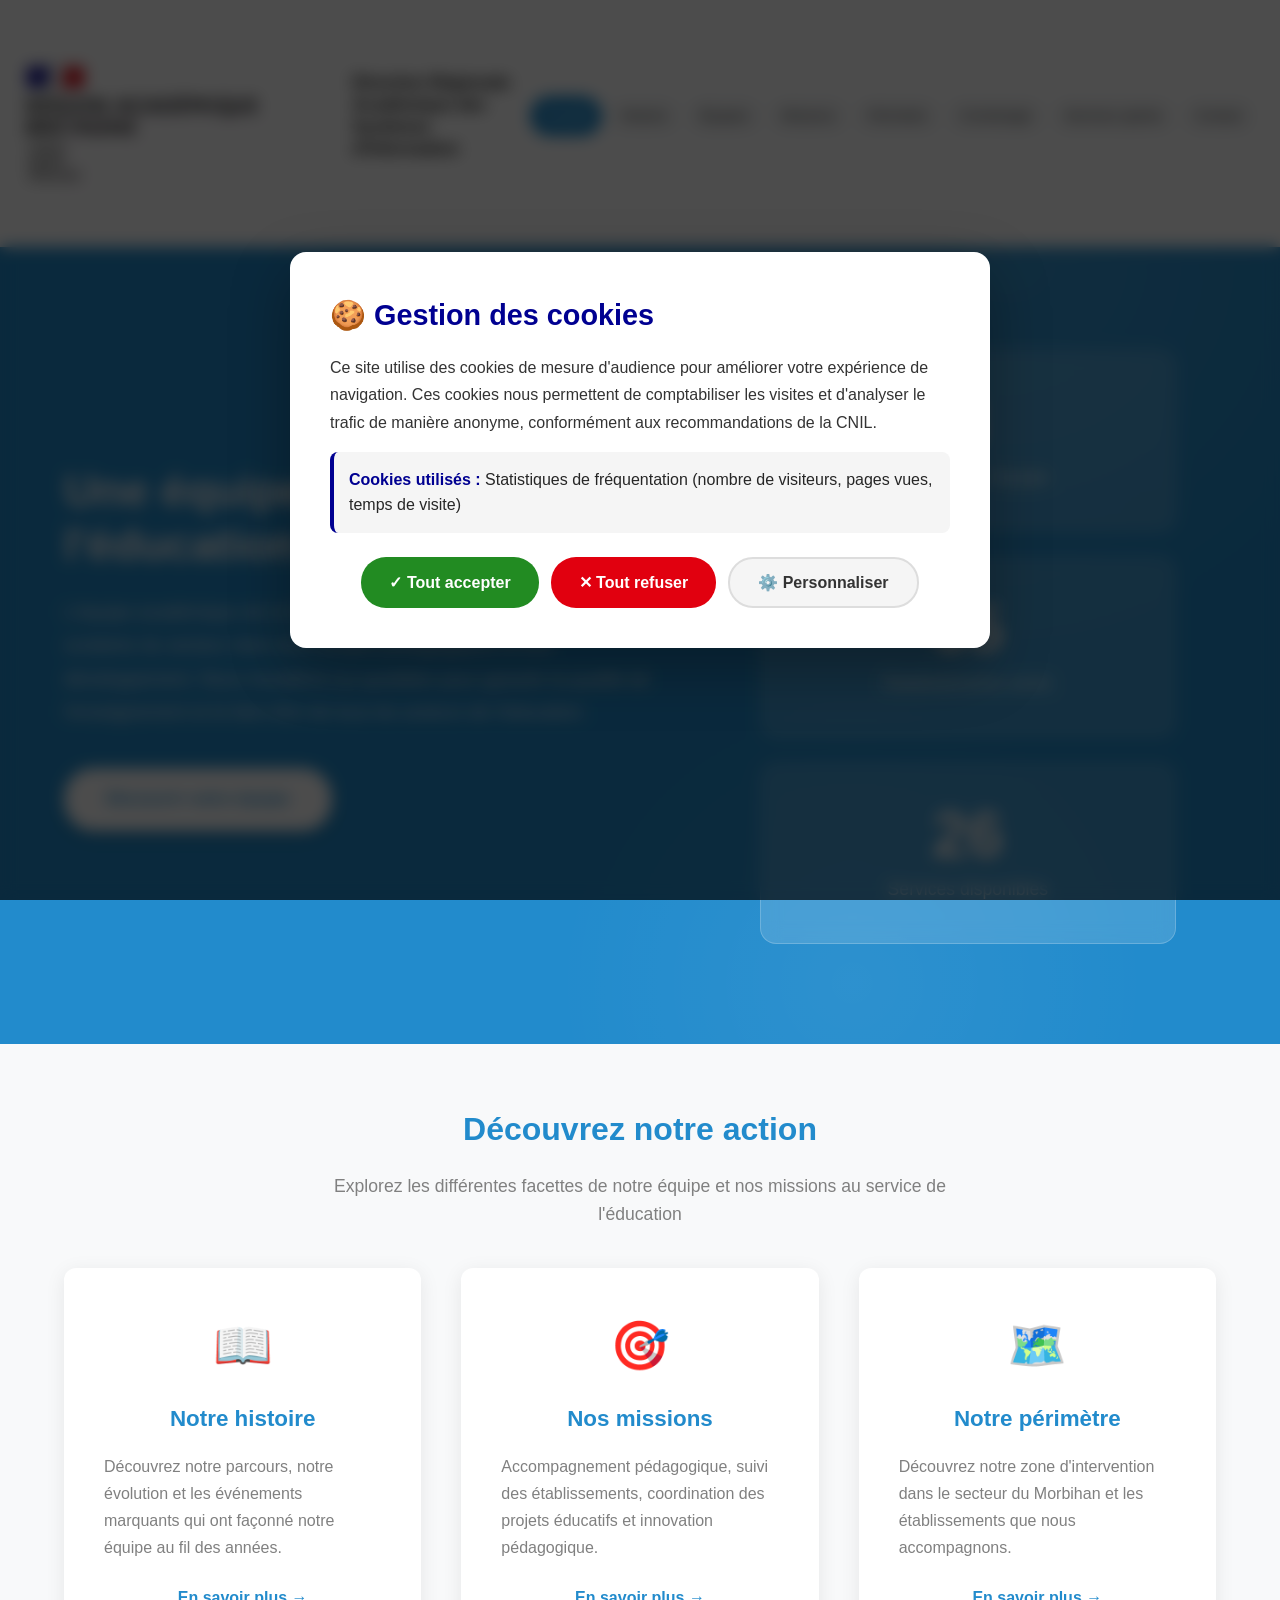
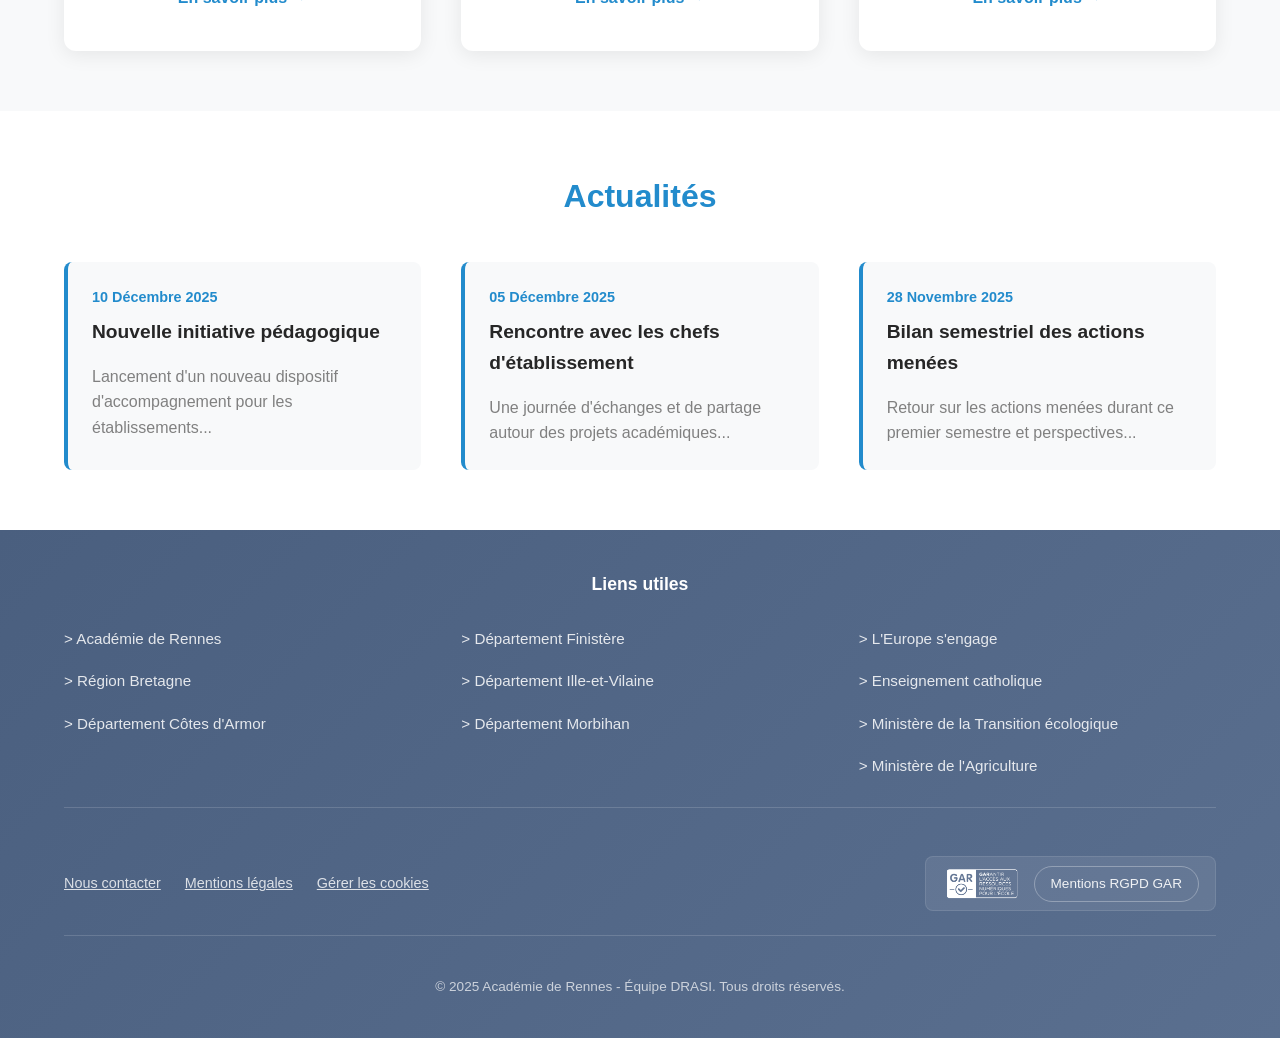
==== commit 04ac25c5: "debut fix responsive" ====
--- a/index.html
+++ b/index.html
@@ -3,8 +3,8 @@
 <head>
     <meta charset="UTF-8">
     <meta name="viewport" content="width=device-width, initial-scale=1.0">
-    <meta name="description" content="Équipe Académique de Vannes - Académie de Rennes - Au service de l'éducation dans le Morbihan">
-    <title>Accueil - Équipe Académique de Vannes</title>
+    <meta name="description" content="Équipe Académique DRASI - Académie de Rennes - Au service de l'éducation dans le Morbihan">
+    <title>Accueil - Équipe Académique DRASI</title>
     <link rel="stylesheet" href="css/style.css">
     <link rel="stylesheet" href="css/responsive.css">
     <link rel="icon" type="image/png" href="images/logo-acad.png">
@@ -24,7 +24,7 @@
                 <div class="hero-left">
                     <h2 class="hero-title">Une équipe engagée pour l'éducation</h2>
                     <p class="hero-text">
-                        L'équipe académique de Vannes accompagne les établissements scolaires 
+                        L'équipe académique de la DRASI accompagne les établissements scolaires 
                         du secteur dans leurs projets pédagogiques et leur développement. 
                         Nous travaillons au quotidien pour garantir la qualité de l'enseignement 
                         et le bien-être de tous les acteurs de l'éducation.
@@ -38,7 +38,7 @@
                         <div class="stat-label">Membres de l'équipe</div>
                     </div>
                     <div class="stat-box">
-                        <div class="stat-number">64</div>
+                        <div class="stat-number">65</div>
                         <div class="stat-label">Établissements suivis</div>
                     </div>
                     <div class="stat-box">
@@ -83,7 +83,7 @@
                     <div class="card-icon">🗺️</div>
                     <h3 class="card-title">Notre périmètre</h3>
                     <p class="card-text">
-                        Découvrez notre zone d'intervention dans le secteur de Vannes 
+                        Découvrez notre zone d'intervention dans le secteur du Morbihan 
                         et les établissements que nous accompagnons.
                     </p>
                     <a href="perimetre.html" class="card-link">En savoir plus →</a>
--- a/css/style.css
+++ b/css/style.css
@@ -769,112 +769,67 @@
     color: var(--bleu-france);
 }
 
-/* ========================================
+/* ==============
    8. FOOTER
-======================================== */
+================= */
 .footer {
     background: linear-gradient(135deg, #4a5f7f 0%, #5a6f8f 100%);
     color: var(--blanc);
-    padding: var(--spacing-xl) 0 0;
-}
-
-/* Section principale du footer */
-.footer-main {
+    padding: var(--spacing-lg) 0;
+}
+
+.footer-compact {
+    display: flex;
+    flex-direction: column;
+    gap: var(--spacing-md);
+}
+
+/* Section liens utiles en 3 colonnes */
+.footer-links-section {
+    padding-bottom: var(--spacing-md);
+    border-bottom: 1px solid rgba(255, 255, 255, 0.15);
+}
+
+.footer-links-section h4 {
+    color: var(--blanc);
+    font-size: 1.1em;
+    margin-bottom: var(--spacing-md);
+    text-align: center;
+    font-weight: bold;
+}
+
+.footer-links-grid {
     display: grid;
-    grid-template-columns: 1.5fr 1fr 1fr 1.2fr;
-    gap: var(--spacing-xl);
-    padding-bottom: var(--spacing-xl);
-    border-bottom: 1px solid rgba(255, 255, 255, 0.15);
-}
-
-.footer-col {
-    display: flex;
-    flex-direction: column;
-}
-
-.footer-col h4 {
-    color: var(--blanc);
-    font-size: 1.25em;
-    margin-bottom: var(--spacing-md);
-    font-weight: bold;
-}
-
-.footer-title {
-    color: var(--blanc);
-    font-size: 1.25em;
-    margin-bottom: var(--spacing-md);
-    font-weight: bold;
-}
-
-.footer-text {
-    color: rgba(255, 255, 255, 0.85);
-    line-height: 1.8;
-    margin-bottom: var(--spacing-xs);
-}
-
-.footer-links {
+    grid-template-columns: repeat(3, 1fr);
+    gap: var(--spacing-lg);
+}
+
+.footer-links-col {
     display: flex;
     flex-direction: column;
     gap: var(--spacing-xs);
 }
 
-.footer-links a {
+.footer-links-col a {
     color: rgba(255, 255, 255, 0.85);
-    transition: all 0.3s;
-    padding: 5px 0;
-}
-
-.footer-links a:hover {
-    color: var(--blanc);
-    padding-left: 8px;
-    text-decoration: underline;
-}
-
-/* Section liens externes */
-.footer-external {
-    padding: var(--spacing-lg) 0;
-    border-bottom: 1px solid rgba(255, 255, 255, 0.15);
-}
-
-.footer-external h4 {
-    color: var(--blanc);
-    font-size: 1.1em;
-    margin-bottom: var(--spacing-md);
-    text-align: center;
-}
-
-.footer-external-grid {
-    display: grid;
-    grid-template-columns: repeat(2, 1fr);
-    gap: var(--spacing-md);
-    justify-items: center;
-}
-
-.footer-external-col {
-    display: flex;
-    flex-direction: column;
-    gap: var(--spacing-xs);
-}
-
-.footer-external-col a {
-    color: rgba(255, 255, 255, 0.8);
     font-size: 0.95em;
     transition: all 0.3s;
     padding: 5px 0;
 }
 
-.footer-external-col a:hover {
+.footer-links-col a:hover {
     color: var(--blanc);
     padding-left: 8px;
-}
-
-/* Section GAR et liens légaux */
-.footer-bottom-section {
-    display: grid;
-    grid-template-columns: 1fr auto;
-    gap: var(--spacing-xl);
-    align-items: center;
-    padding: var(--spacing-lg) 0;
+    text-decoration: underline;
+}
+
+/* Ligne mentions légales + GAR */
+.footer-legal-row {
+    display: flex;
+    justify-content: space-between;
+    align-items: center;
+    gap: var(--spacing-lg);
+    padding: var(--spacing-md) 0;
     border-bottom: 1px solid rgba(255, 255, 255, 0.15);
 }
 
@@ -882,45 +837,45 @@
     display: flex;
     gap: var(--spacing-md);
     flex-wrap: wrap;
-    text-decoration: underline;
 }
 
 .footer-legal-links a {
     color: rgba(255, 255, 255, 0.8);
-    font-size: 0.95em;
+    font-size: 0.9em;
     transition: color 0.3s;
+    text-decoration: underline;
 }
 
 .footer-legal-links a:hover {
     color: var(--blanc);
-    text-decoration: underline;
-}
-
+}
+
+/* GAR compact */
 .footer-gar {
     display: flex;
-    flex-direction: column;
-    align-items: center;
-    gap: var(--spacing-sm);
-    padding: var(--spacing-md);
+    align-items: center;
+    gap: 12px;
+    padding: 8px 16px;
     background: rgba(255, 255, 255, 0.08);
-    border-radius: 12px;
+    border-radius: 8px;
     border: 1px solid rgba(255, 255, 255, 0.1);
 }
 
 .gar-logo {
-    width: 120px;
+    width: 80px;
     height: auto;
     filter: brightness(0) invert(1);
 }
 
 .gar-link {
     color: rgba(255, 255, 255, 0.9);
-    font-size: 0.9em;
+    font-size: 0.85em;
     text-decoration: none;
-    padding: 8px 20px;
+    padding: 6px 16px;
     border: 1px solid rgba(255, 255, 255, 0.3);
     border-radius: 20px;
     transition: all 0.3s;
+    white-space: nowrap;
 }
 
 .gar-link:hover {
@@ -929,28 +884,35 @@
     color: var(--blanc);
 }
 
-/* Copyright */
+/* Copyright compact */
 .footer-copyright {
     text-align: center;
-    padding: var(--spacing-md) 0;
+    padding: var(--spacing-sm) 0 0;
     color: rgba(255, 255, 255, 0.7);
-    font-size: 0.9em;
-}
-
-.footer-bottom {
-    text-align: center;
-    padding: var(--spacing-md) 0;
-    color: rgba(255, 255, 255, 0.7);
-    font-size: 0.9em;
-}
-
-.footer-bottom a {
-    color: rgba(255, 255, 255, 0.7);
-    text-decoration: underline;
-}
-
-.footer-bottom a:hover {
-    color: var(--blanc);
+    font-size: 0.85em;
+}
+
+/* Responsive */
+@media (max-width: 992px) {
+    .footer-links-grid {
+        grid-template-columns: repeat(2, 1fr);
+    }
+}
+
+@media (max-width: 768px) {
+    .footer-links-grid {
+        grid-template-columns: 1fr;
+    }
+    
+    .footer-legal-row {
+        flex-direction: column;
+        gap: var(--spacing-md);
+    }
+    
+    .footer-gar {
+        width: 100%;
+        justify-content: center;
+    }
 }
 
 /* ========================================
--- a/css/responsive.css
+++ b/css/responsive.css
@@ -1,19 +1,12 @@
 /* ========================================
-   RESPONSIVE.CSS - VERSION CORRIGÉE FINALE
+   RESPONSIVE.CSS - VERSION CORRIGÉE
    Gestion du responsive pour tous les écrans
-   À inclure APRÈS style.css
-   
-   SOMMAIRE :
-   1. Tablettes (max 1024px)
-   2. Tablettes petites (max 768px)
-   3. Mobiles (max 480px)
 ======================================== */
 
 /* ========================================
    1. TABLETTES (max 1024px)
 ======================================== */
 @media screen and (max-width: 1024px) {
-    /* Hero section */
     .hero-grid {
         grid-template-columns: 1fr;
         gap: var(--spacing-md);
@@ -24,7 +17,6 @@
         padding: var(--spacing-md);
     }
     
-    /* Grilles de contenu */
     .cards-grid,
     .actualites-grid {
         grid-template-columns: repeat(2, 1fr);
@@ -34,24 +26,10 @@
     .team-grid {
         grid-template-columns: repeat(3, 1fr);
     }
-    
-    /* Footer */
-    .footer-main {
-        grid-template-columns: repeat(2, 1fr);
-        gap: var(--spacing-lg);
-    }
-    
-    .footer-external-grid {
-        grid-template-columns: 1fr;
-    }
-
-    .logo-area-text {
-        display: none !important;
-    }
 }
 
 /* ========================================
-   2. TABLETTES PETITES ET MOBILES LARGE (max 768px)
+   2. TABLETTES PETITES ET MOBILES (max 768px)
 ======================================== */
 @media screen and (max-width: 768px) {
     
@@ -69,81 +47,74 @@
     
     .header-content {
         padding: 0 16px;
-        flex-wrap: nowrap;
+        flex-wrap: wrap;
         align-items: center;
         gap: 16px;
-        justify-content: flex-start;
-    }
-    
-    /* Logo repositionné sur mobile - OPTIMISÉ */
+        justify-content: space-between;
+    }
+    
+    /* Logo sur mobile */
     .logo-area {
-        position: relative;
-        left: 0;
-        height: 70px;
+        height: 60px;
         flex-shrink: 0;
+        margin-left: 0;
     }
     
     .logo-img {
-        height: 70px;
+        height: 60px;
         width: auto;
     }
     
-    /* Texte du logo sur mobile - TAILLES RÉDUITES */
+    /* Texte du logo caché sur mobile */
     .logo-area-text {
-        flex-shrink: 1;
-        min-width: 0;
-        flex: 1;
-        margin-left: 0;
-    }
-    
-    .logo-title {
-        font-size: 1.1rem;
-        white-space: normal;
-        line-height: 1.3;
-        color: var(--bleu-france);
-    }
-    
-    .logo-subtitle {
-        font-size: 0.9rem;
-        white-space: normal;
-        color: var(--gris-50);
+        display: none !important;
     }
     
     /* Menu hamburger visible */
     .menu-toggle {
-        display: flex;
+        display: flex !important;
         margin-left: auto;
         flex-shrink: 0;
-    }
-    
-    /* Navigation mobile */
+        order: 3;
+    }
+    
+    /* Navigation mobile - CORRECTION ICI */
     .nav-menu {
         position: absolute;
         top: 100%;
         left: 0;
         right: 0;
+        width: 100%;
         background: var(--blanc);
         flex-direction: column;
-        padding: 16px;
+        padding: 0;
         box-shadow: 0 5px 15px rgba(0, 0, 0, 0.1);
-        display: none;
+        display: none !important; /* Caché par défaut - IMPORTANT */
         margin-left: 0;
         z-index: 100;
-    }
-    
+        order: 4;
+        flex-basis: 100%;
+    }
+    
+    /* Menu ouvert */
     .nav-menu.active {
-        display: flex;
+        display: flex !important;
     }
     
     .nav-pill {
         width: 100%;
         text-align: center;
-        border-radius: 8px;
-        padding: 12px 16px;
-        font-size: 0.95rem;
-    }
-    
-    /* ===== HERO SECTION RESPONSIVE ===== */
+        border-radius: 0;
+        padding: 16px;
+        font-size: 1rem;
+        border-bottom: 1px solid #e0e0e0;
+    }
+    
+    .nav-pill:last-child {
+        border-bottom: none;
+    }
+    
+    /* ===== HERO SECTION ===== */
     .hero {
         min-height: auto;
         padding: 40px 0;
@@ -158,19 +129,19 @@
     }
     
     .hero-title {
-        font-size: 1.5rem;
-        margin-bottom: 14px;
+        font-size: 1.8rem;
+        margin-bottom: 16px;
     }
     
     .hero-text {
-        font-size: 0.9rem;
-        margin-bottom: 20px;
+        font-size: 1rem;
+        margin-bottom: 24px;
         line-height: 1.6;
     }
     
     .btn-primary {
-        padding: 12px 28px;
-        font-size: 0.9rem;
+        padding: 14px 32px;
+        font-size: 1rem;
     }
     
     .hero-right {
@@ -180,15 +151,15 @@
     }
     
     .stat-box {
-        padding: 24px;
+        padding: 28px;
     }
     
     .stat-number {
-        font-size: 2.2rem;
+        font-size: 2.5rem;
     }
     
     .stat-label {
-        font-size: 0.95rem;
+        font-size: 1rem;
     }
     
     /* ===== SECTIONS ===== */
@@ -197,68 +168,68 @@
     }
     
     .section-title {
-        font-size: 1.5rem;
-        margin-bottom: 12px;
+        font-size: 1.8rem;
+        margin-bottom: 16px;
     }
     
     .section-subtitle {
-        font-size: 0.9rem;
+        font-size: 1rem;
         margin-bottom: 30px;
         padding: 0 16px;
     }
     
-    /* ===== GRILLES RESPONSIVE ===== */
+    /* ===== GRILLES ===== */
     .cards-grid,
     .actualites-grid {
         grid-template-columns: 1fr;
-        gap: 20px;
+        gap: 24px;
         margin-top: 30px;
     }
     
     .card {
-        padding: 24px;
+        padding: 28px;
         min-height: auto;
     }
     
     .card-icon {
-        font-size: 2.2rem;
+        font-size: 2.5rem;
     }
     
     .card-title {
-        font-size: 1.2rem;
+        font-size: 1.3rem;
     }
     
     .card-text {
-        font-size: 0.9rem;
+        font-size: 1rem;
     }
     
     .team-grid {
         grid-template-columns: repeat(2, 1fr);
-        gap: 16px;
+        gap: 20px;
     }
     
     .member-photo {
-        height: 200px;
+        height: 220px;
     }
     
     /* ===== ACTUALITÉS ===== */
     .actualite-item {
-        padding: 20px;
+        padding: 24px;
     }
     
     .actualite-date {
-        font-size: 0.85rem;
+        font-size: 0.9rem;
     }
     
     .actualite-title {
-        font-size: 1.1rem;
+        font-size: 1.2rem;
     }
     
     .actualite-excerpt {
-        font-size: 0.9rem;
-    }
-    
-    /* ===== FORMULAIRE CONTACT RESPONSIVE ===== */
+        font-size: 1rem;
+    }
+    
+    /* ===== FORMULAIRE ===== */
     .form-row {
         grid-template-columns: 1fr;
     }
@@ -268,71 +239,33 @@
         margin: 30px 16px;
     }
     
-    .form-input,
-    .form-textarea {
-        font-size: 0.95rem;
-    }
-    
-    /* ===== CTA SECTION ===== */
-    .cta-title {
-        font-size: 1.5rem;
-    }
-    
-    .cta-text {
-        font-size: 0.95rem;
-    }
-    
-    /* ===== FOOTER RESPONSIVE ===== */
+    /* ===== FOOTER ===== */
     .footer {
         padding: 40px 0 0;
     }
     
-    .footer-main {
-        grid-template-columns: 1fr;
-        gap: 30px;
-        padding-bottom: 30px;
-    }
-    
-    .footer-col h4,
-    .footer-title {
-        font-size: 1.2rem;
-    }
-    
-    .footer-text {
-        font-size: 0.9rem;
-    }
-    
-    .footer-external {
-        padding: 30px 0;
-    }
-    
-    .footer-external h4 {
-        font-size: 1.1rem;
-    }
-    
-    .footer-bottom-section {
-        grid-template-columns: 1fr;
-        gap: 20px;
-        padding: 30px 0;
-    }
-    
-    .footer-legal-links {
+    .footer-links-grid {
+        grid-template-columns: 1fr;
+        gap: 20px;
+    }
+    
+    .footer-legal-row {
         flex-direction: column;
-        align-items: center;
-        gap: 12px;
+        gap: 20px;
     }
     
     .footer-gar {
-        margin: 0 auto;
-    }
-    
-    /* ===== BOUTON RETOUR EN HAUT ===== */
+        width: 100%;
+        justify-content: center;
+    }
+    
+    /* ===== BOUTON RETOUR ===== */
     .back-to-top {
-        width: 42px;
-        height: 42px;
-        bottom: 16px;
-        right: 16px;
-        font-size: 18px;
+        width: 45px;
+        height: 45px;
+        bottom: 20px;
+        right: 20px;
+        font-size: 20px;
     }
 }
 
@@ -341,100 +274,93 @@
 ======================================== */
 @media screen and (max-width: 480px) {
     
-    /* ===== CONTAINER MOBILE ===== */
+    /* ===== CONTAINER ===== */
     .container {
         padding: 0 12px;
     }
     
-    /* ===== HEADER MOBILE ===== */
+    /* ===== HEADER ===== */
     .header {
         padding: 12px 0;
     }
     
     .header-content {
         padding: 0 12px;
-        gap: 12px;
     }
     
     .logo-area {
-        height: 150px;
+        height: 50px;
     }
     
     .logo-img {
-        height: 150px;
-    }
-    
-    .logo-title {
-        font-size: 1rem;
-    }
-    
-    .logo-subtitle {
-        font-size: 0.85rem;
-    }
-    
-    /* ===== HERO SECTION MOBILE ===== */
+        height: 50px;
+    }
+    
+    .menu-toggle {
+        width: 40px;
+        height: 40px;
+    }
+    
+    .menu-toggle span {
+        width: 22px;
+        height: 2px;
+    }
+    
+    /* ===== HERO ===== */
     .hero {
         padding: 30px 0;
     }
     
     .hero-title {
-        font-size: 1.3rem;
-        margin-bottom: 12px;
+        font-size: 1.5rem;
+        margin-bottom: 14px;
     }
     
     .hero-text {
-        font-size: 0.85rem;
+        font-size: 0.9rem;
         margin-bottom: 20px;
     }
     
     .btn-primary {
-        padding: 11px 24px;
-        font-size: 0.85rem;
+        padding: 12px 28px;
+        font-size: 0.9rem;
     }
     
     .stat-box {
-        padding: 20px;
+        padding: 24px;
     }
     
     .stat-number {
-        font-size: 1.9rem;
+        font-size: 2rem;
     }
     
     .stat-label {
-        font-size: 0.85rem;
-    }
-    
-    /* ===== SECTIONS MOBILE ===== */
+        font-size: 0.9rem;
+    }
+    
+    /* ===== SECTIONS ===== */
     section {
         padding: 30px 0;
     }
     
     .section-title {
-        font-size: 1.3rem;
-        margin-bottom: 10px;
+        font-size: 1.5rem;
+        margin-bottom: 12px;
     }
     
     .section-subtitle {
-        font-size: 0.85rem;
-        margin-bottom: 20px;
-    }
-    
-    .cta-title {
-        font-size: 1.3rem;
-    }
-    
-    .cta-text {
-        font-size: 0.9rem;
-    }
-    
-    /* ===== CARTES MOBILE ===== */
+        font-size: 0.9rem;
+        margin-bottom: 24px;
+    }
+    
+    /* ===== CARTES ===== */
     .cards-grid {
-        gap: 16px;
-        margin-top: 20px;
+        gap: 20px;
+        margin-top: 24px;
     }
     
     .card {
-        padding: 20px;
+        padding: 24px;
     }
     
     .card-icon {
@@ -442,106 +368,91 @@
     }
     
     .card-title {
-        font-size: 1.1rem;
+        font-size: 1.2rem;
     }
     
     .card-text {
-        font-size: 0.85rem;
-    }
-    
-    /* ===== GRILLES MOBILE ===== */
+        font-size: 0.9rem;
+    }
+    
+    /* ===== TEAM ===== */
     .team-grid {
         grid-template-columns: 1fr;
-        gap: 16px;
+        gap: 20px;
     }
     
     .member-photo {
         height: 250px;
     }
     
+    /* ===== ACTUALITÉS ===== */
     .actualites-grid {
-        gap: 16px;
-    }
-    
-    /* ===== FORMULAIRE MOBILE ===== */
+        gap: 20px;
+    }
+    
+    .actualite-item {
+        padding: 20px;
+    }
+    
+    /* ===== FORMULAIRE ===== */
     .contact-form {
-        padding: 20px 16px;
-        margin: 20px 12px;
+        padding: 24px 16px;
+        margin: 24px 12px;
     }
     
     .form-input,
     .form-textarea {
-        padding: 10px 12px;
+        padding: 12px;
         font-size: 0.9rem;
     }
     
     .btn-submit {
-        padding: 12px 28px;
-        font-size: 0.95rem;
-    }
-    
-    /* ===== FOOTER MOBILE ===== */
+        padding: 14px 32px;
+        font-size: 1rem;
+    }
+    
+    /* ===== FOOTER ===== */
     .footer {
         padding: 30px 0 0;
     }
     
-    .footer-main {
-        gap: 25px;
-        padding-bottom: 25px;
-    }
-    
-    .footer-col h4,
-    .footer-title {
-        font-size: 1.1rem;
-        margin-bottom: 15px;
-    }
-    
-    .footer-text,
-    .footer-links a,
-    .footer-external-col a {
+    .footer-links-col a,
+    .footer-legal-links a {
+        font-size: 0.9rem;
+    }
+    
+    .footer-copyright {
         font-size: 0.85rem;
-    }
-    
-    .footer-external {
-        padding: 25px 0;
-    }
-    
-    .footer-bottom-section {
-        padding: 25px 0;
-    }
-    
-    .footer-legal-links a {
-        font-size: 0.85rem;
-    }
-    
-    .gar-logo {
-        width: 100px;
-    }
-    
-    .footer-copyright {
-        font-size: 0.8rem;
         padding: 20px 0;
     }
     
-    /* ===== BOUTON RETOUR EN HAUT ===== */
+    /* ===== BOUTON RETOUR ===== */
     .back-to-top {
-        width: 35px;
-        height: 35px;
-        bottom: 10px;
-        right: 10px;
-        font-size: 14px;
+        width: 40px;
+        height: 40px;
+        bottom: 15px;
+        right: 15px;
+        font-size: 18px;
     }
 }
 
 /* ========================================
-   AJUSTEMENT SPÉCIFIQUE TRÈS PETITS ÉCRANS (max 380px)
+   4. TRÈS PETITS ÉCRANS (max 360px)
 ======================================== */
-@media screen and (max-width: 380px) {
-    .back-to-top {
-        width: 32px;
-        height: 32px;
-        bottom: 8px;
-        right: 8px;
-        font-size: 13px;
+@media screen and (max-width: 360px) {
+    .hero-title {
+        font-size: 1.3rem;
+    }
+    
+    .hero-text {
+        font-size: 0.85rem;
+    }
+    
+    .section-title {
+        font-size: 1.3rem;
+    }
+    
+    .card-title {
+        font-size: 1.1rem;
     }
 }
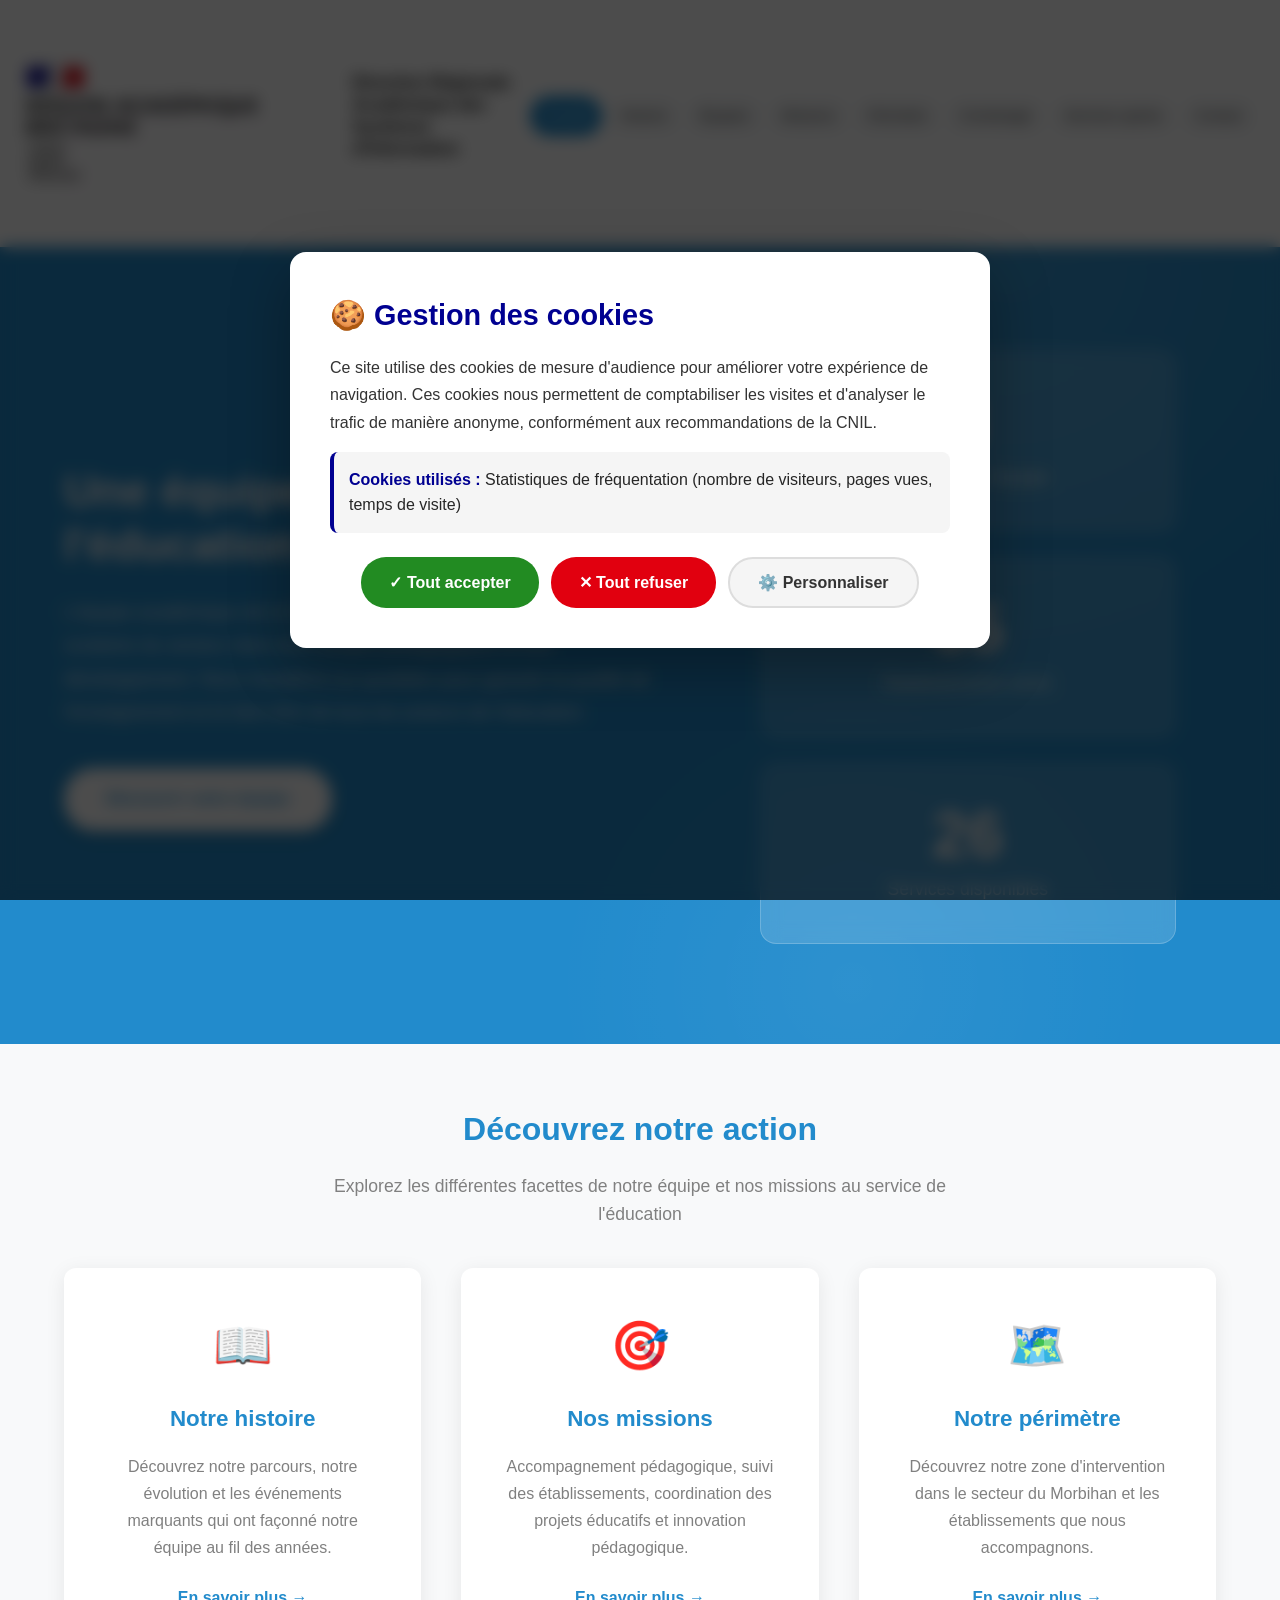
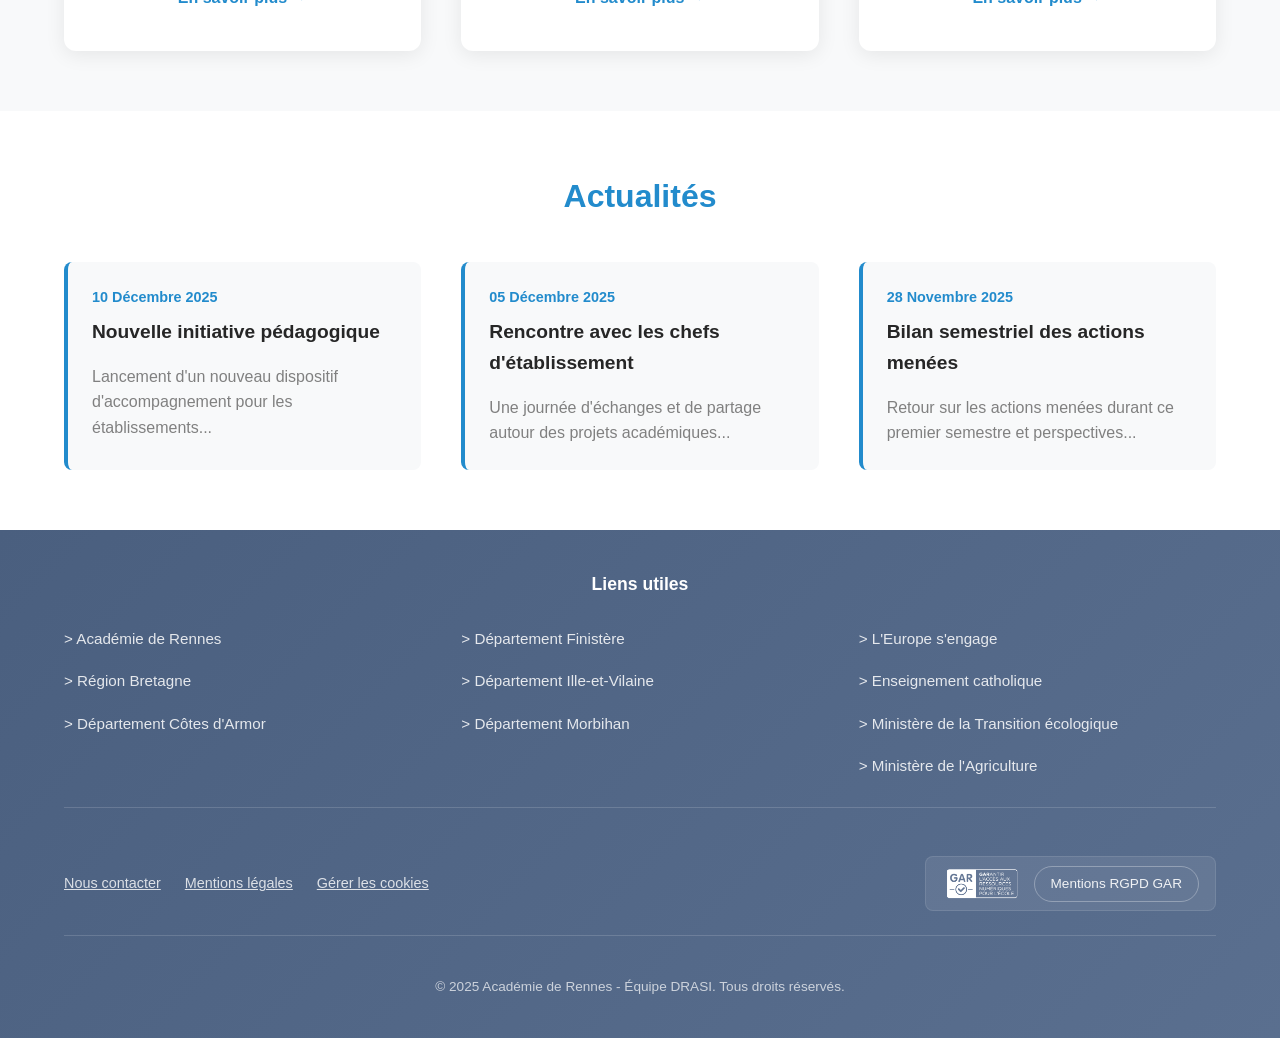
==== commit 1ac8b158: "Fix de tout les responsive, Passage a du css specifique a chaque page et plus de css general hormis " ====
--- a/index.html
+++ b/index.html
@@ -5,10 +5,10 @@
     <meta name="viewport" content="width=device-width, initial-scale=1.0">
     <meta name="description" content="Équipe Académique DRASI - Académie de Rennes - Au service de l'éducation dans le Morbihan">
     <title>Accueil - Équipe Académique DRASI</title>
-    <link rel="stylesheet" href="css/style.css">
-    <link rel="stylesheet" href="css/responsive.css">
+    <link rel="stylesheet" href="css/common.css">
+    <link rel="stylesheet" href="css/index.css">
+    <link rel="stylesheet" href="css/cookies.css">
     <link rel="icon" type="image/png" href="images/logo-acad.png">
-    <link rel="stylesheet" href="css/cookies.css">
 </head>
 
 <body>
--- a/css/common.css
+++ b/css/common.css
@@ -0,0 +1,533 @@
+/* ========================================
+   COMMON.CSS - Styles communs à toutes les pages
+   Variables, Reset, Header, Footer
+======================================== */
+
+/* ========================================
+   1. VARIABLES CSS
+======================================== */
+:root {
+    /* Couleurs charte graphique */
+    --bleu-france: #228BCC;
+    --bleu-france-hover: #1212B8;
+    --rouge-marianne: #E1000F;
+    --gris-50: #808080;
+    --gris-85: #262626;
+    --gris-clair: #f8f9fa;
+    --blanc: #FFFFFF;
+    --noir: #000000;
+    
+    /* Espacements */
+    --spacing-xs: 8px;
+    --spacing-sm: 16px;
+    --spacing-md: 24px;
+    --spacing-lg: 40px;
+    --spacing-xl: 60px;
+    
+    /* Typographie */
+    --font-primary: Arial, Helvetica, sans-serif;
+    --font-size-base: 16px;
+    --line-height-base: 1.6;
+    
+    /* Transitions */
+    --transition-speed: 0.3s;
+}
+
+/* ========================================
+   2. RESET ET STYLES DE BASE
+======================================== */
+* {
+    margin: 0;
+    padding: 0;
+    box-sizing: border-box;
+}
+
+html {
+    font-size: var(--font-size-base);
+    scroll-behavior: smooth;
+}
+
+body {
+    font-family: var(--font-primary);
+    color: var(--gris-85);
+    line-height: var(--line-height-base);
+    background-color: var(--blanc);
+}
+
+a {
+    text-decoration: none;
+    color: inherit;
+    transition: color var(--transition-speed);
+}
+
+a:hover {
+    color: var(--bleu-france);
+}
+
+img {
+    max-width: 100%;
+    height: auto;
+    display: block;
+}
+
+ul {
+    list-style: none;
+}
+
+/* ========================================
+   3. CONTAINER
+======================================== */
+.container {
+    max-width: 1200px;
+    margin: 0 auto;
+    padding: 0 var(--spacing-md);
+}
+
+/* ========================================
+   4. HEADER - VERSION DESKTOP
+======================================== */
+.header {
+    background: var(--blanc);
+    border-bottom: 3px solid var(--bleu-france);
+    position: sticky;
+    top: 0;
+    z-index: 1000;
+    box-shadow: 0 2px 10px rgba(0, 0, 0, 0.05);
+    height: 250px;
+}
+
+.header .container {
+    height: 100%;
+    max-width: 1400px;
+}
+
+.header-content {
+    height: 100%;
+    display: flex;
+    align-items: center;
+    width: 100%;
+    gap: 16px;
+    position: relative;
+    justify-content: space-between;
+}
+
+.logo-area {
+    display: flex;
+    align-items: center;
+    gap: 16px;
+    flex-shrink: 0;
+    padding: 20px 0;
+    margin-left: -40px;
+}
+
+.logo-img {
+    height: 240px;
+    width: auto;
+    object-fit: contain;
+}
+
+.logo-area-text {
+    display: flex;
+    align-items: center;
+    gap: 16px;
+    padding-left: 16px;
+    margin-left: 16px;
+    min-height: 100px;
+}
+
+.logo-text {
+    display: flex;
+    flex-direction: column;
+    justify-content: center;
+}
+
+.logo-title {
+    color: var(--noir);
+    font-size: 1.05em;
+    font-weight: bold;
+    line-height: 1.3;
+    max-width: 280px;
+    padding-bottom: 15px;
+}
+
+/* Menu hamburger (caché en desktop) */
+.menu-toggle {
+    display: none;
+    flex-direction: column;
+    gap: 5px;
+    background: none;
+    border: none;
+    cursor: pointer;
+    padding: 8px;
+    z-index: 20;
+}
+
+.menu-toggle span {
+    display: block;
+    width: 25px;
+    height: 3px;
+    background: var(--bleu-france);
+    transition: all var(--transition-speed);
+}
+
+.menu-toggle.active span:nth-child(1) {
+    transform: rotate(45deg) translate(5px, 5px);
+}
+
+.menu-toggle.active span:nth-child(2) {
+    opacity: 0;
+}
+
+.menu-toggle.active span:nth-child(3) {
+    transform: rotate(-45deg) translate(7px, -7px);
+}
+
+/* Navigation */
+.nav-menu {
+    display: flex;
+    gap: 5px;
+    align-items: center;
+    margin-left: auto;
+    flex-wrap: wrap;
+    flex-shrink: 0;
+    padding-bottom: 15px;
+}
+
+.nav-pill {
+    padding: 9px 14px;
+    border-radius: 20px;
+    background: var(--gris-clair);
+    color: var(--gris-85);
+    font-weight: 500;
+    font-size: 0.85em;
+    cursor: pointer;
+    transition: all var(--transition-speed);
+    white-space: nowrap;
+}
+
+.nav-pill:hover,
+.nav-pill.active {
+    background: var(--bleu-france);
+    color: var(--blanc);
+}
+
+/* ========================================
+   5. FOOTER
+======================================== */
+.footer {
+    background: linear-gradient(135deg, #4a5f7f 0%, #5a6f8f 100%);
+    color: var(--blanc);
+    padding: var(--spacing-lg) 0;
+}
+
+.footer-compact {
+    display: flex;
+    flex-direction: column;
+    gap: var(--spacing-md);
+}
+
+.footer-links-section {
+    padding-bottom: var(--spacing-md);
+    border-bottom: 1px solid rgba(255, 255, 255, 0.15);
+}
+
+.footer-links-section h4 {
+    color: var(--blanc);
+    font-size: 1.1em;
+    margin-bottom: var(--spacing-md);
+    text-align: center;
+    font-weight: bold;
+}
+
+.footer-links-grid {
+    display: grid;
+    grid-template-columns: repeat(3, 1fr);
+    gap: var(--spacing-lg);
+}
+
+.footer-links-col {
+    display: flex;
+    flex-direction: column;
+    gap: var(--spacing-xs);
+}
+
+.footer-links-col a {
+    color: rgba(255, 255, 255, 0.85);
+    font-size: 0.95em;
+    transition: all 0.3s;
+    padding: 5px 0;
+}
+
+.footer-links-col a:hover {
+    color: var(--blanc);
+    padding-left: 8px;
+    text-decoration: underline;
+}
+
+.footer-legal-row {
+    display: flex;
+    justify-content: space-between;
+    align-items: center;
+    gap: var(--spacing-lg);
+    padding: var(--spacing-md) 0;
+    border-bottom: 1px solid rgba(255, 255, 255, 0.15);
+}
+
+.footer-legal-links {
+    display: flex;
+    gap: var(--spacing-md);
+    flex-wrap: wrap;
+}
+
+.footer-legal-links a {
+    color: rgba(255, 255, 255, 0.8);
+    font-size: 0.9em;
+    transition: color 0.3s;
+    text-decoration: underline;
+}
+
+.footer-legal-links a:hover {
+    color: var(--blanc);
+}
+
+.footer-gar {
+    display: flex;
+    align-items: center;
+    gap: 12px;
+    padding: 8px 16px;
+    background: rgba(255, 255, 255, 0.08);
+    border-radius: 8px;
+    border: 1px solid rgba(255, 255, 255, 0.1);
+}
+
+.gar-logo {
+    width: 80px;
+    height: auto;
+    filter: brightness(0) invert(1);
+}
+
+.gar-link {
+    color: rgba(255, 255, 255, 0.9);
+    font-size: 0.85em;
+    text-decoration: none;
+    padding: 6px 16px;
+    border: 1px solid rgba(255, 255, 255, 0.3);
+    border-radius: 20px;
+    transition: all 0.3s;
+    white-space: nowrap;
+}
+
+.gar-link:hover {
+    background: rgba(255, 255, 255, 0.15);
+    border-color: var(--blanc);
+    color: var(--blanc);
+}
+
+.footer-copyright {
+    text-align: center;
+    padding: var(--spacing-sm) 0 0;
+    color: rgba(255, 255, 255, 0.7);
+    font-size: 0.85em;
+}
+
+/* Bouton retour en haut */
+.back-to-top {
+    position: fixed;
+    bottom: 30px;
+    right: 30px;
+    width: 50px;
+    height: 50px;
+    background: var(--bleu-france);
+    color: white;
+    border: none;
+    border-radius: 50%;
+    font-size: 24px;
+    cursor: pointer;
+    opacity: 0;
+    visibility: hidden;
+    transition: all 0.3s ease;
+    box-shadow: 0 4px 15px rgba(0, 0, 145, 0.3);
+    z-index: 999;
+}
+
+.back-to-top.visible {
+    opacity: 1;
+    visibility: visible;
+}
+
+.back-to-top:hover {
+    background: var(--bleu-france-hover);
+    transform: translateY(-5px);
+    box-shadow: 0 6px 20px rgba(0, 0, 145, 0.4);
+}
+
+/* ========================================
+   STYLES COMMUNS SECTIONS
+======================================== */
+section {
+    padding: var(--spacing-xl) 0;
+}
+
+.section-title {
+    color: var(--bleu-france);
+    font-size: 2em;
+    text-align: center;
+    margin-bottom: var(--spacing-sm);
+}
+
+.section-subtitle {
+    text-align: center;
+    color: var(--gris-50);
+    font-size: 1.1em;
+    margin-bottom: var(--spacing-lg);
+    max-width: 700px;
+    margin-left: auto;
+    margin-right: auto;
+}
+
+.page-intro {
+    background: var(--gris-clair);
+    padding: 60px 0;
+}
+
+/* ========================================
+   RESPONSIVE COMMUN - HEADER & FOOTER
+======================================== */
+
+/* TABLETTES (max 768px) */
+@media screen and (max-width: 768px) {
+    .container {
+        padding: 0 16px;
+    }
+    
+    /* HEADER MOBILE */
+    .header {
+        height: auto;
+        padding: 20px 0;  
+    }
+    
+    .header-content {
+        padding: 0 16px;
+        flex-wrap: wrap;
+    }
+    
+    /* LOGO AGRANDI pour visibilité institutionnelle */
+    .logo-area {
+        height: 120px;  
+        margin-left: 0;
+    }
+    
+    .logo-img {
+        height: 120px;  
+    }
+    
+    .logo-area-text {
+        display: none !important;
+    }
+    
+    .menu-toggle {
+        display: flex !important;
+        margin-left: auto;
+    }
+    
+    .nav-menu {
+        position: absolute;
+        top: 100%;
+        left: 0;
+        right: 0;
+        width: 100%;
+        background: var(--blanc);
+        flex-direction: column;
+        padding: 0;
+        box-shadow: 0 5px 15px rgba(0, 0, 0, 0.1);
+        display: none !important;
+        margin-left: 0;
+        z-index: 100;
+    }
+    
+    .nav-menu.active {
+        display: flex !important;
+    }
+    
+    .nav-pill {
+        width: 100%;
+        text-align: center;
+        border-radius: 0;
+        padding: 16px;
+        font-size: 1rem;
+        border-bottom: 1px solid #e0e0e0;
+    }
+    
+    .nav-pill:last-child {
+        border-bottom: none;
+    }
+    
+    /* FOOTER MOBILE */
+    .footer {
+        padding: 40px 0 0;
+    }
+    
+    .footer-links-grid {
+        grid-template-columns: 1fr;
+        gap: 20px;
+    }
+    
+    .footer-legal-row {
+        flex-direction: column;
+        gap: 20px;
+    }
+    
+    .footer-gar {
+        width: 100%;
+        justify-content: center;
+    }
+    
+    .back-to-top {
+        width: 45px;
+        height: 45px;
+        bottom: 20px;
+        right: 20px;
+        font-size: 20px;
+    }
+}
+
+/* MOBILES (max 480px) */
+@media screen and (max-width: 480px) {
+    .container {
+        padding: 0 12px;
+    }
+    
+    .header {
+        padding: 16px 0;  
+    }
+    
+    .header-content {
+        padding: 0 12px;
+    }
+    
+    /* LOGO AGRANDI même sur petit écran */
+    .logo-area {
+        height: 100px;  
+    }
+    
+    .logo-img {
+        height: 130px;  
+    }
+    
+    .footer {
+        padding: 30px 0 0;
+    }
+    
+    .footer-copyright {
+        font-size: 0.85rem;
+        padding: 20px 0;
+    }
+    
+    .back-to-top {
+        width: 40px;
+        height: 40px;
+        bottom: 15px;
+        right: 15px;
+        font-size: 18px;
+    }
+}
--- a/css/index.css
+++ b/css/index.css
@@ -0,0 +1,471 @@
+/* ========================================
+   INDEX.CSS - Page d'accueil
+   Styles spécifiques + Responsive intégré
+======================================== */
+
+/* ========================================
+   HERO SECTION - DESKTOP
+======================================== */
+.hero {
+    background: var(--bleu-france);
+    min-height: 600px;
+    display: flex;
+    align-items: center;
+    position: relative;
+    overflow: hidden;
+}
+
+.hero::before {
+    content: '';
+    position: absolute;
+    top: -50%;
+    right: -10%;
+    width: 800px;
+    height: 800px;
+    background: radial-gradient(circle, rgba(255,255,255,0.1) 0%, transparent 70%);
+    border-radius: 50%;
+}
+
+.hero::after {
+    content: '';
+    position: absolute;
+    bottom: -30%;
+    right: 10%;
+    width: 600px;
+    height: 600px;
+    background: radial-gradient(circle, rgba(255,255,255,0.05) 0%, transparent 70%);
+    border-radius: 50%;
+}
+
+.hero-grid {
+    display: grid;
+    grid-template-columns: 1.2fr 1fr;
+    gap: var(--spacing-xl);
+    align-items: center;
+    position: relative;
+    z-index: 1;
+}
+
+.hero-left {
+    padding: var(--spacing-xl) 0;
+}
+
+.hero-title {
+    color: var(--blanc);
+    font-size: 2.8em;
+    margin-bottom: var(--spacing-md);
+    line-height: 1.2;
+    text-shadow: 0 2px 10px rgba(0,0,0,0.1);
+}
+
+.hero-text {
+    font-size: 1.15em;
+    color: rgba(255, 255, 255, 0.95);
+    line-height: 1.8;
+    margin-bottom: var(--spacing-lg);
+    text-shadow: 0 1px 3px rgba(0,0,0,0.1);
+}
+
+.btn-primary {
+    display: inline-block;
+    padding: 16px 40px;
+    background: var(--blanc);
+    color: var(--bleu-france);
+    border-radius: 30px;
+    font-weight: bold;
+    font-size: 1.05em;
+    transition: all var(--transition-speed);
+    border: 2px solid var(--blanc);
+    box-shadow: 0 4px 15px rgba(0,0,0,0.2);
+    cursor: pointer;
+}
+
+.btn-primary:hover {
+    background: transparent;
+    color: var(--blanc);
+    transform: translateY(-3px);
+    box-shadow: 0 6px 20px rgba(0,0,0,0.3);
+}
+
+.hero-right {
+    padding: var(--spacing-lg);
+    display: grid;
+    grid-template-columns: 1fr;
+    gap: var(--spacing-md);
+}
+
+.stat-box {
+    background: rgba(255, 255, 255, 0.15);
+    backdrop-filter: blur(10px);
+    padding: var(--spacing-lg);
+    border-radius: 16px;
+    border: 1px solid rgba(255, 255, 255, 0.2);
+    transition: all 0.3s ease;
+    text-align: center;
+    color: var(--blanc);
+}
+
+.stat-box:hover {
+    background: rgba(255, 255, 255, 0.2);
+    transform: translateY(-5px);
+    box-shadow: 0 10px 30px rgba(0,0,0,0.2);
+}
+
+.stat-number {
+    font-size: 4em;
+    font-weight: bold;
+    line-height: 1;
+    margin-bottom: var(--spacing-xs);
+    color: var(--blanc);
+    text-shadow: 0 2px 10px rgba(0,0,0,0.2);
+}
+
+.stat-label {
+    font-size: 1.1em;
+    color: rgba(255, 255, 255, 0.95);
+    font-weight: 500;
+}
+
+/* ========================================
+   SECTION PRÉSENTATION
+======================================== */
+.presentation {
+    background: var(--gris-clair);
+}
+
+.cards-grid {
+    display: grid;
+    grid-template-columns: repeat(3, 1fr);
+    gap: var(--spacing-lg);
+    margin-top: var(--spacing-lg);
+}
+
+.card {
+    background: var(--blanc);
+    padding: var(--spacing-lg);
+    border-radius: 12px;
+    box-shadow: 0 4px 20px rgba(0, 0, 0, 0.08);
+    transition: all var(--transition-speed);
+    display: flex;
+    flex-direction: column;
+    height: 100%;
+    min-height: 280px;
+    align-items: center;
+    text-align: center;
+}
+
+.card:hover {
+    transform: translateY(-5px);
+    box-shadow: 0 8px 30px rgba(0, 0, 145, 0.15);
+}
+
+.card-icon {
+    font-size: 3em;
+    margin-bottom: var(--spacing-sm);
+}
+
+.card-title {
+    color: var(--bleu-france);
+    font-size: 1.4em;
+    margin-bottom: var(--spacing-sm);
+}
+
+.card-text {
+    color: var(--gris-50);
+    line-height: 1.7;
+    flex-grow: 1;
+    margin-bottom: var(--spacing-md);
+}
+
+.card-link {
+    color: var(--bleu-france);
+    font-weight: bold;
+    display: inline-flex;
+    align-items: center;
+    transition: all var(--transition-speed);
+}
+
+.card-link:hover {
+    transform: translateX(5px);
+}
+
+/* ========================================
+   SECTION ACTUALITÉS
+======================================== */
+.actualites {
+    background: var(--blanc);
+}
+
+.actualites-grid {
+    display: grid;
+    grid-template-columns: repeat(3, 1fr);
+    gap: var(--spacing-lg);
+    margin-top: var(--spacing-lg);
+}
+
+.actualite-item {
+    padding: var(--spacing-md);
+    border-left: 4px solid var(--bleu-france);
+    background: var(--gris-clair);
+    border-radius: 8px;
+    transition: all var(--transition-speed);
+}
+
+.actualite-item:hover {
+    background: var(--blanc);
+    box-shadow: 0 4px 15px rgba(0, 0, 0, 0.1);
+    transform: translateY(-3px);
+}
+
+.actualite-date {
+    color: var(--bleu-france);
+    font-size: 0.9em;
+    font-weight: bold;
+    margin-bottom: var(--spacing-xs);
+}
+
+.actualite-title {
+    color: var(--gris-85);
+    font-size: 1.2em;
+    margin-bottom: var(--spacing-sm);
+}
+
+.actualite-excerpt {
+    color: var(--gris-50);
+    line-height: 1.6;
+}
+
+/* ========================================
+   RESPONSIVE - TABLETTES (max 1024px)
+======================================== */
+@media screen and (max-width: 1024px) {
+    .hero-grid {
+        grid-template-columns: 1fr;
+        gap: var(--spacing-md);
+    }
+    
+    .hero-right {
+        grid-template-columns: repeat(2, 1fr);
+        padding: var(--spacing-md);
+    }
+    
+    .cards-grid,
+    .actualites-grid {
+        grid-template-columns: repeat(2, 1fr);
+        gap: var(--spacing-md);
+    }
+}
+
+/* ========================================
+   RESPONSIVE - TABLETTES PETITES (max 768px)
+======================================== */
+@media screen and (max-width: 768px) {
+    /* HERO */
+    .hero {
+        min-height: auto;
+        padding: 40px 0;
+    }
+    
+    .hero-grid {
+        gap: 30px;
+    }
+    
+    .hero-left {
+        padding: 0;
+    }
+    
+    .hero-title {
+        font-size: 1.8rem;
+        margin-bottom: 16px;
+    }
+    
+    .hero-text {
+        font-size: 1rem;
+        margin-bottom: 24px;
+        line-height: 1.6;
+    }
+    
+    .btn-primary {
+        padding: 14px 32px;
+        font-size: 1rem;
+    }
+    
+    .hero-right {
+        grid-template-columns: 1fr;
+        gap: 16px;
+        padding: 0;
+    }
+    
+    .stat-box {
+        padding: 28px;
+    }
+    
+    .stat-number {
+        font-size: 2.5rem;
+    }
+    
+    .stat-label {
+        font-size: 1rem;
+    }
+    
+    /* SECTIONS */
+    section {
+        padding: 40px 0;
+    }
+    
+    .section-title {
+        font-size: 1.8rem;
+        margin-bottom: 16px;
+    }
+    
+    .section-subtitle {
+        font-size: 1rem;
+        margin-bottom: 30px;
+        padding: 0 16px;
+    }
+    
+    /* GRILLES */
+    .cards-grid,
+    .actualites-grid {
+        grid-template-columns: 1fr;
+        gap: 24px;
+        margin-top: 30px;
+    }
+    
+    .card {
+        padding: 28px;
+        min-height: auto;
+    }
+    
+    .card-icon {
+        font-size: 2.5rem;
+    }
+    
+    .card-title {
+        font-size: 1.3rem;
+    }
+    
+    .card-text {
+        font-size: 1rem;
+    }
+    
+    .actualite-item {
+        padding: 24px;
+    }
+    
+    .actualite-date {
+        font-size: 0.9rem;
+    }
+    
+    .actualite-title {
+        font-size: 1.2rem;
+    }
+    
+    .actualite-excerpt {
+        font-size: 1rem;
+    }
+}
+
+/* ========================================
+   RESPONSIVE - MOBILES (max 480px)
+======================================== */
+@media screen and (max-width: 480px) {
+    /* HERO */
+    .hero {
+        padding: 30px 0;
+    }
+    
+    .hero-title {
+        font-size: 1.5rem;
+        margin-bottom: 14px;
+    }
+    
+    .hero-text {
+        font-size: 0.9rem;
+        margin-bottom: 20px;
+    }
+    
+    .btn-primary {
+        padding: 12px 28px;
+        font-size: 0.9rem;
+    }
+    
+    .stat-box {
+        padding: 24px;
+    }
+    
+    .stat-number {
+        font-size: 2rem;
+    }
+    
+    .stat-label {
+        font-size: 0.9rem;
+    }
+    
+    /* SECTIONS */
+    section {
+        padding: 30px 0;
+    }
+    
+    .section-title {
+        font-size: 1.5rem;
+        margin-bottom: 12px;
+    }
+    
+    .section-subtitle {
+        font-size: 0.9rem;
+        margin-bottom: 24px;
+    }
+    
+    /* CARTES */
+    .cards-grid {
+        gap: 20px;
+        margin-top: 24px;
+    }
+    
+    .card {
+        padding: 24px;
+    }
+    
+    .card-icon {
+        font-size: 2rem;
+    }
+    
+    .card-title {
+        font-size: 1.2rem;
+    }
+    
+    .card-text {
+        font-size: 0.9rem;
+    }
+    
+    /* ACTUALITÉS */
+    .actualites-grid {
+        gap: 20px;
+    }
+    
+    .actualite-item {
+        padding: 20px;
+    }
+}
+
+/* ========================================
+   RESPONSIVE - TRÈS PETITS ÉCRANS (max 360px)
+======================================== */
+@media screen and (max-width: 360px) {
+    .hero-title {
+        font-size: 1.3rem;
+    }
+    
+    .hero-text {
+        font-size: 0.85rem;
+    }
+    
+    .section-title {
+        font-size: 1.3rem;
+    }
+    
+    .card-title {
+        font-size: 1.1rem;
+    }
+}
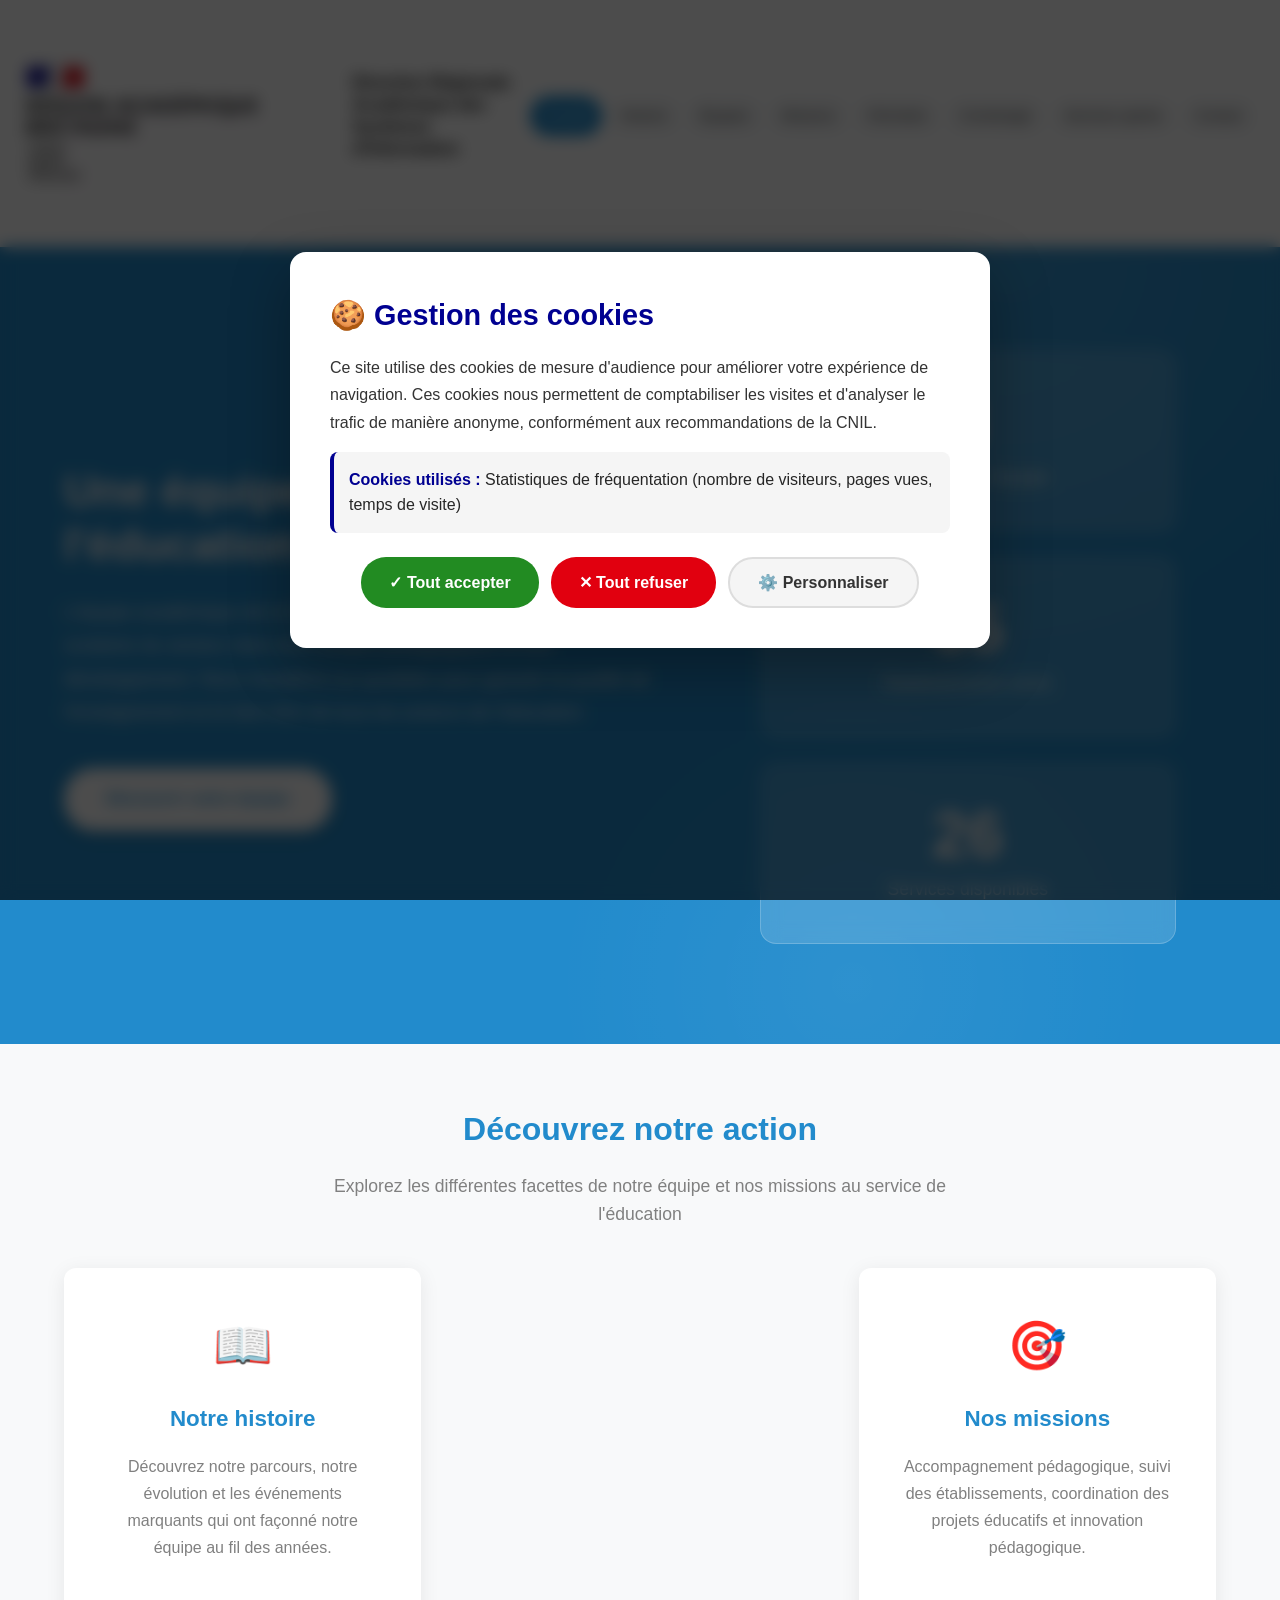
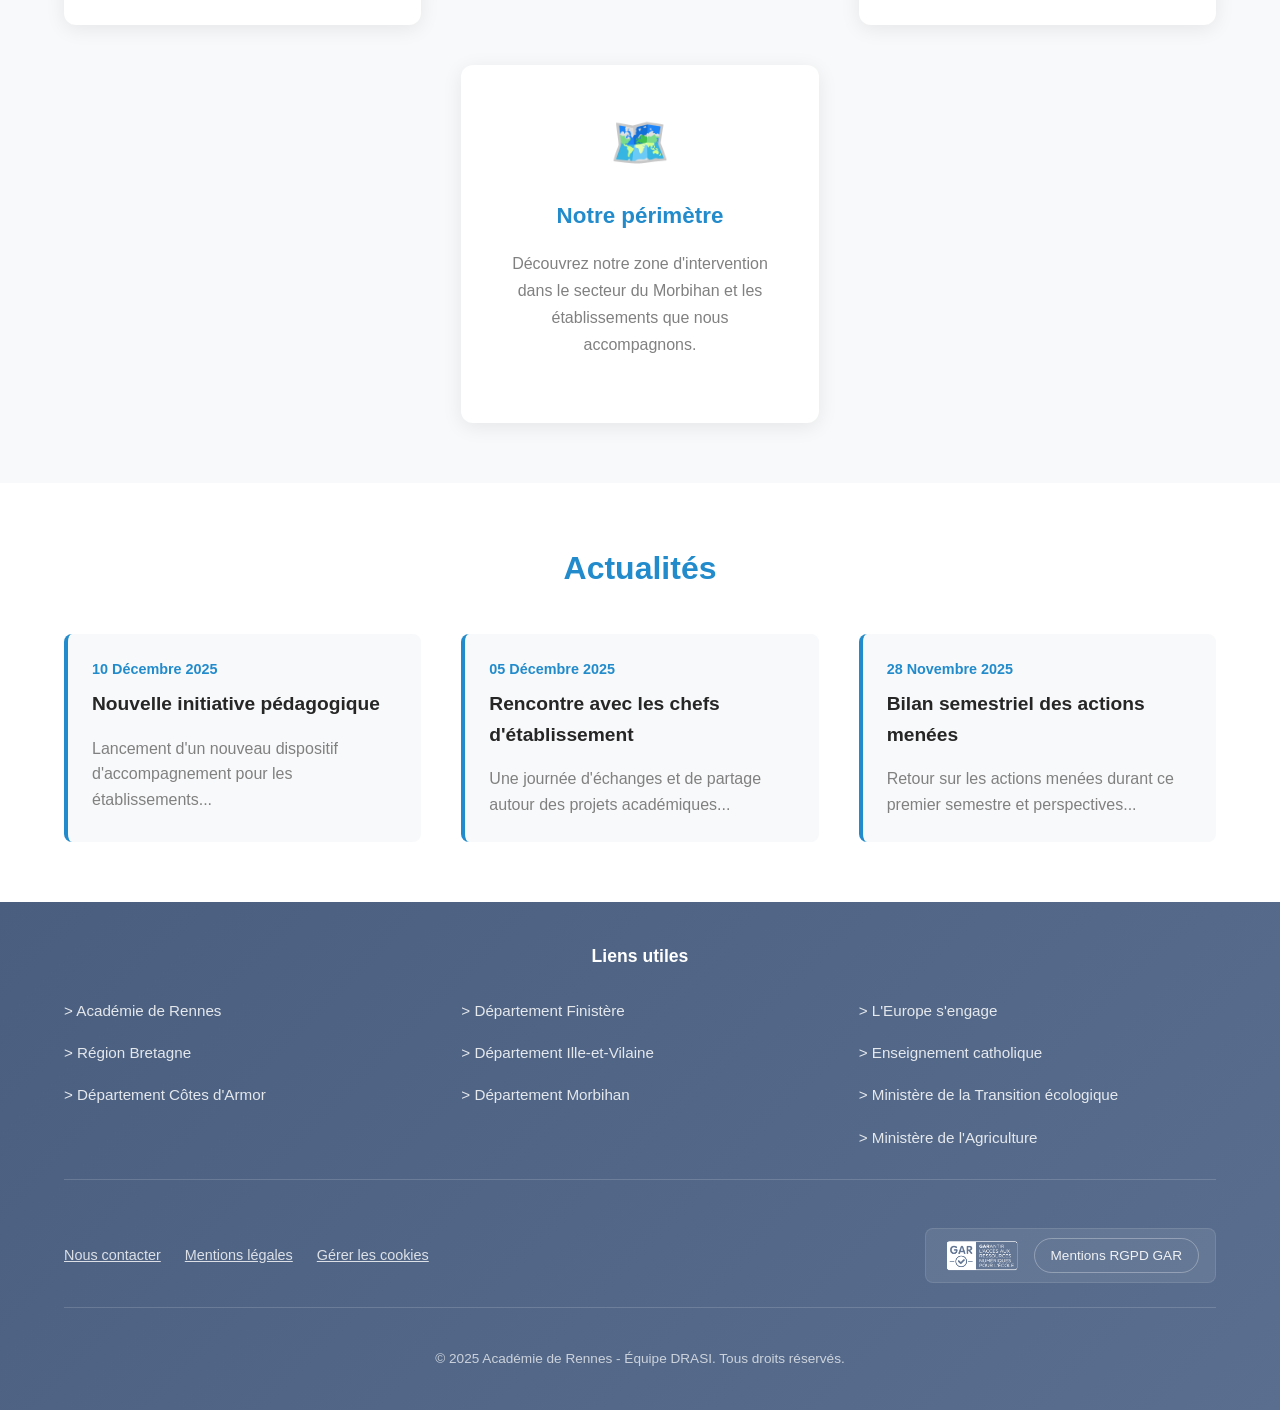
==== commit 7ad35f31: "maj info" ====
--- a/index.html
+++ b/index.html
@@ -60,33 +60,37 @@
 
             <div class="cards-grid">
                 <div class="card">
+                 <a href="histoire.html">
                     <div class="card-icon">📖</div>
                     <h3 class="card-title">Notre histoire</h3>
                     <p class="card-text">
                         Découvrez notre parcours, notre évolution et les événements marquants 
                         qui ont façonné notre équipe au fil des années.
                     </p>
-                    <a href="histoire.html" class="card-link">En savoir plus →</a>
+                  <!-- <a href="histoire.html" class="card-link">En savoir plus →</a> -->
                 </div>
 
                 <div class="card">
+                    <a href="missions.html">
                     <div class="card-icon">🎯</div>
                     <h3 class="card-title">Nos missions</h3>
                     <p class="card-text">
                         Accompagnement pédagogique, suivi des établissements, coordination 
                         des projets éducatifs et innovation pédagogique.
                     </p>
-                    <a href="missions.html" class="card-link">En savoir plus →</a>
+                    <!-- <a href="missions.html" class="card-link">En savoir plus →</a> -->
                 </div>
 
                 <div class="card">
+                    <a href="perimetre.html"> 
                     <div class="card-icon">🗺️</div>
                     <h3 class="card-title">Notre périmètre</h3>
                     <p class="card-text">
                         Découvrez notre zone d'intervention dans le secteur du Morbihan 
                         et les établissements que nous accompagnons.
                     </p>
-                    <a href="perimetre.html" class="card-link">En savoir plus →</a>
+                </a>
+                    <!--<a href="perimetre.html" class="card-link">En savoir plus →</a> -->
                 </div>
             </div>
         </div>
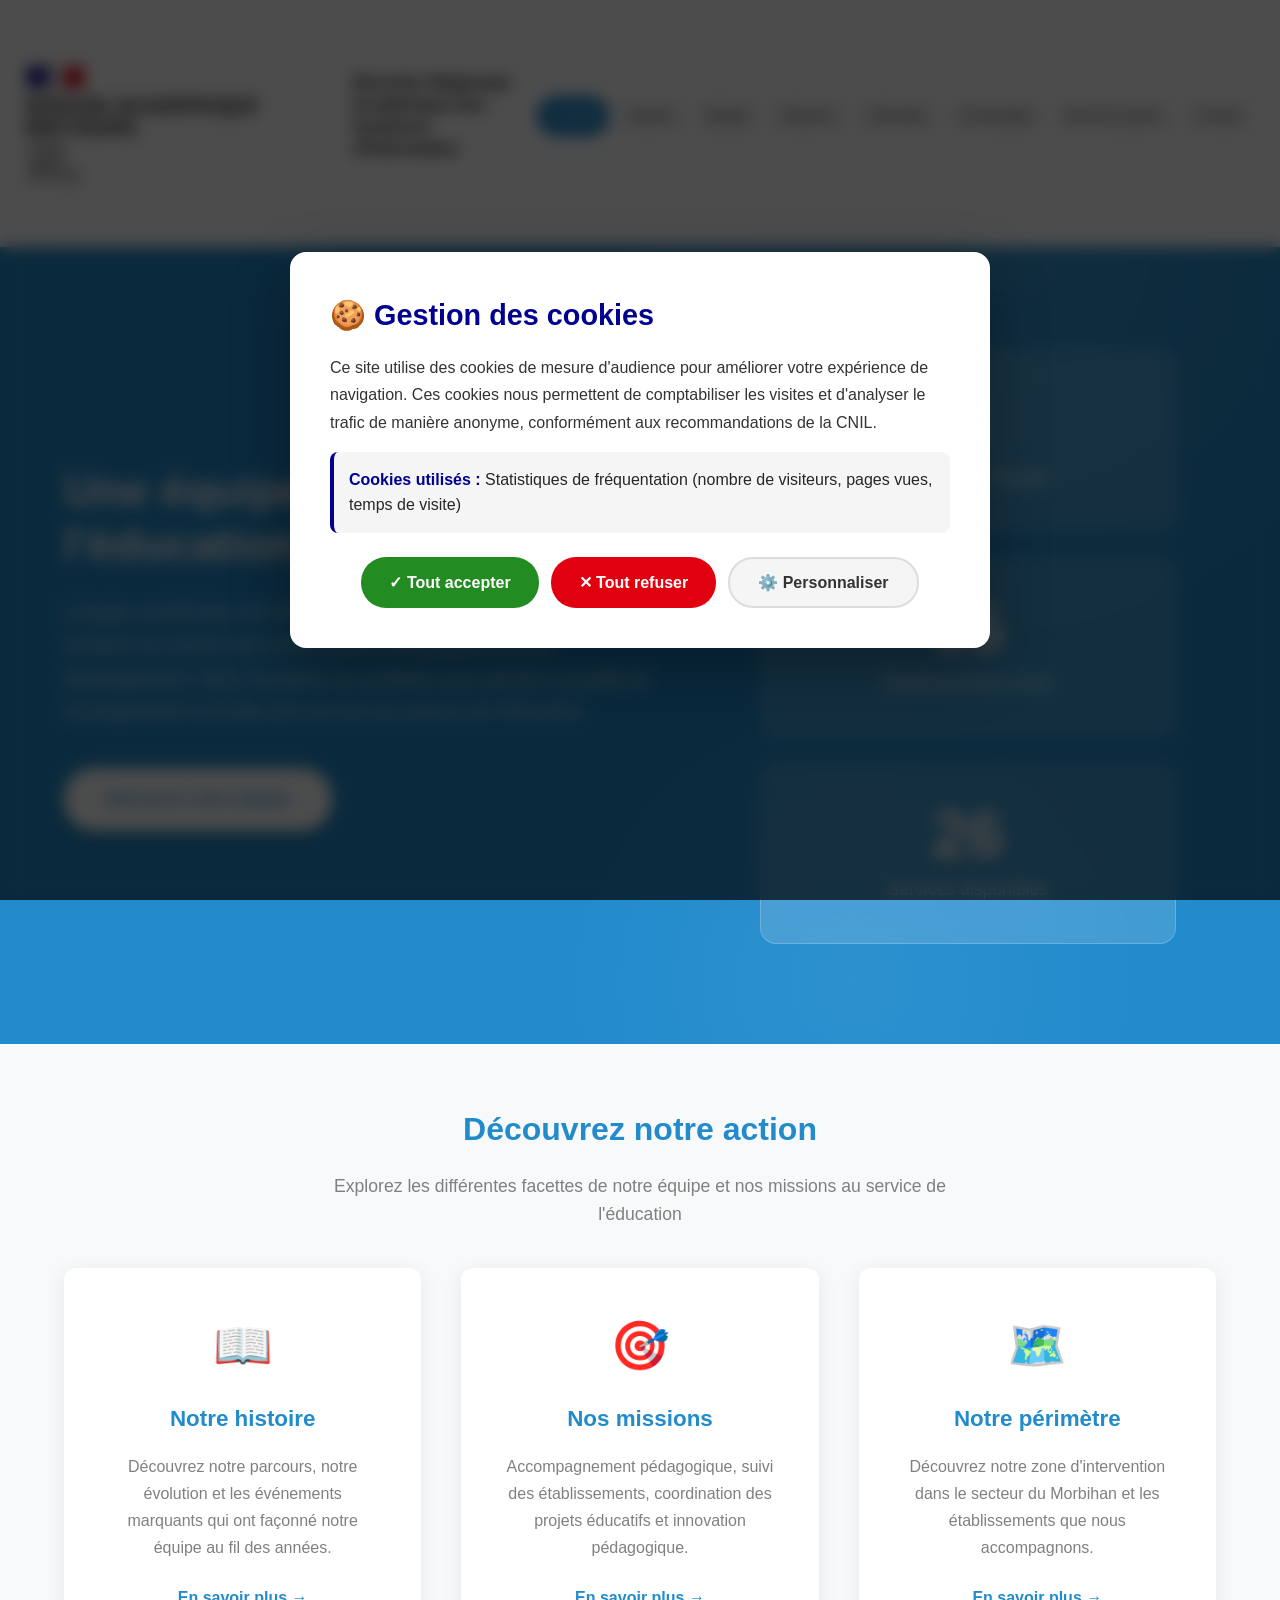
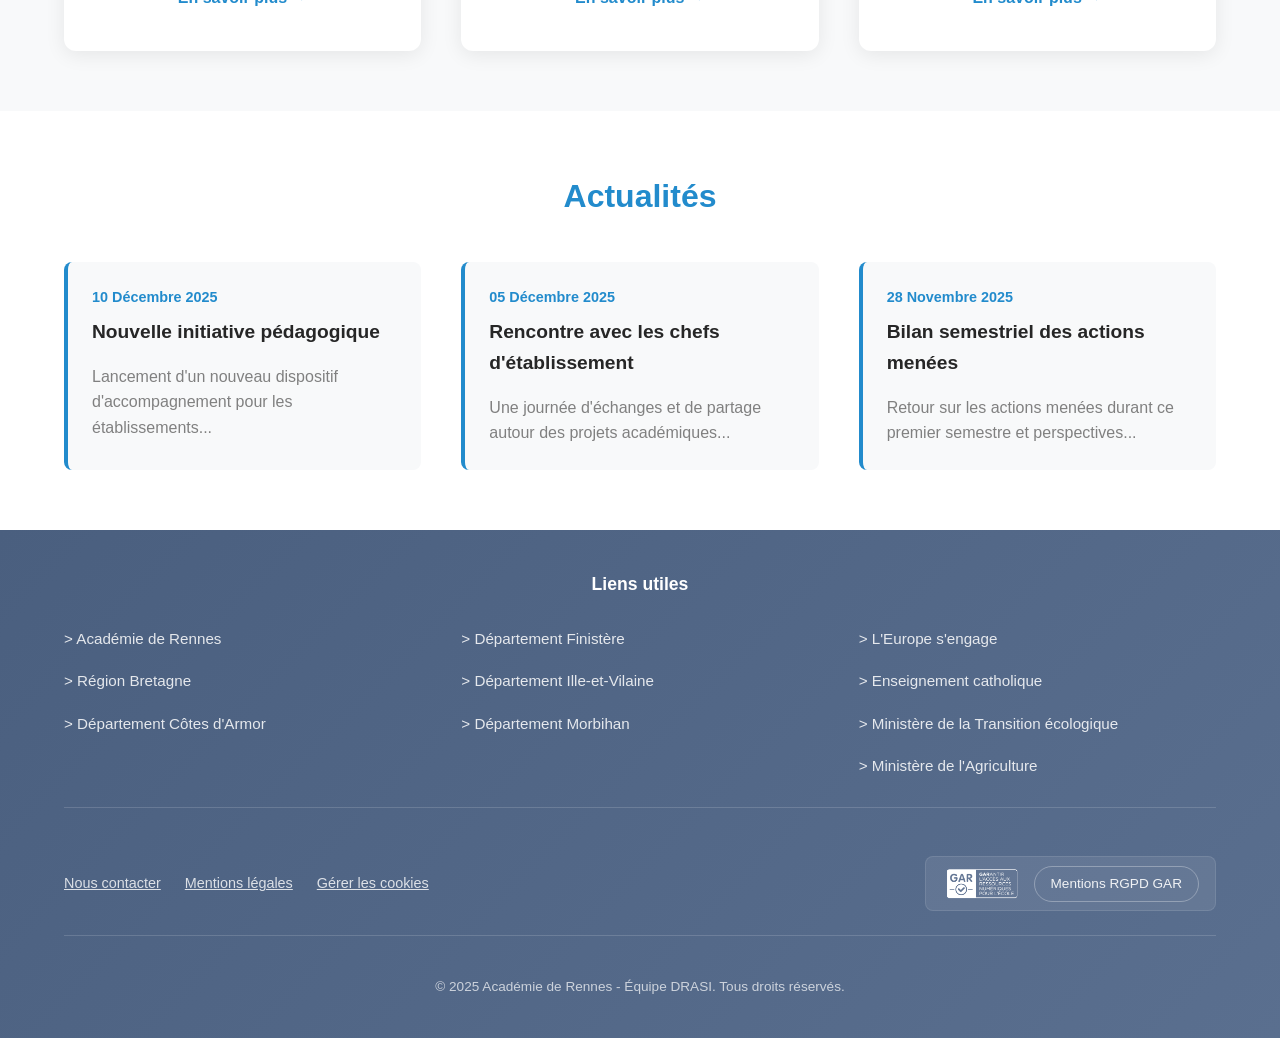
==== commit 9973256f: "retire les nom + gestion de cookie" ====
--- a/index.html
+++ b/index.html
@@ -60,37 +60,33 @@
 
             <div class="cards-grid">
                 <div class="card">
-                 <a href="histoire.html">
                     <div class="card-icon">📖</div>
                     <h3 class="card-title">Notre histoire</h3>
                     <p class="card-text">
                         Découvrez notre parcours, notre évolution et les événements marquants 
                         qui ont façonné notre équipe au fil des années.
                     </p>
-                  <!-- <a href="histoire.html" class="card-link">En savoir plus →</a> -->
+                    <a href="histoire.html" class="card-link">En savoir plus →</a>
                 </div>
 
                 <div class="card">
-                    <a href="missions.html">
                     <div class="card-icon">🎯</div>
                     <h3 class="card-title">Nos missions</h3>
                     <p class="card-text">
                         Accompagnement pédagogique, suivi des établissements, coordination 
                         des projets éducatifs et innovation pédagogique.
                     </p>
-                    <!-- <a href="missions.html" class="card-link">En savoir plus →</a> -->
+                    <a href="missions.html" class="card-link">En savoir plus →</a>
                 </div>
 
                 <div class="card">
-                    <a href="perimetre.html"> 
                     <div class="card-icon">🗺️</div>
                     <h3 class="card-title">Notre périmètre</h3>
                     <p class="card-text">
                         Découvrez notre zone d'intervention dans le secteur du Morbihan 
                         et les établissements que nous accompagnons.
                     </p>
-                </a>
-                    <!--<a href="perimetre.html" class="card-link">En savoir plus →</a> -->
+                    <a href="perimetre.html" class="card-link">En savoir plus →</a>
                 </div>
             </div>
         </div>
--- a/css/common.css
+++ b/css/common.css
@@ -3,9 +3,7 @@
    Variables, Reset, Header, Footer
 ======================================== */
 
-/* ========================================
-   1. VARIABLES CSS
-======================================== */
+/* ===== 1. VARIABLES CSS ===== */
 :root {
     /* Couleurs charte graphique */
     --bleu-france: #228BCC;
--- a/css/index.css
+++ b/css/index.css
@@ -3,9 +3,7 @@
    Styles spécifiques + Responsive intégré
 ======================================== */
 
-/* ========================================
-   HERO SECTION - DESKTOP
-======================================== */
+/* ===== HERO SECTION - DESKTOP ===== */
 .hero {
     background: var(--bleu-france);
     min-height: 600px;
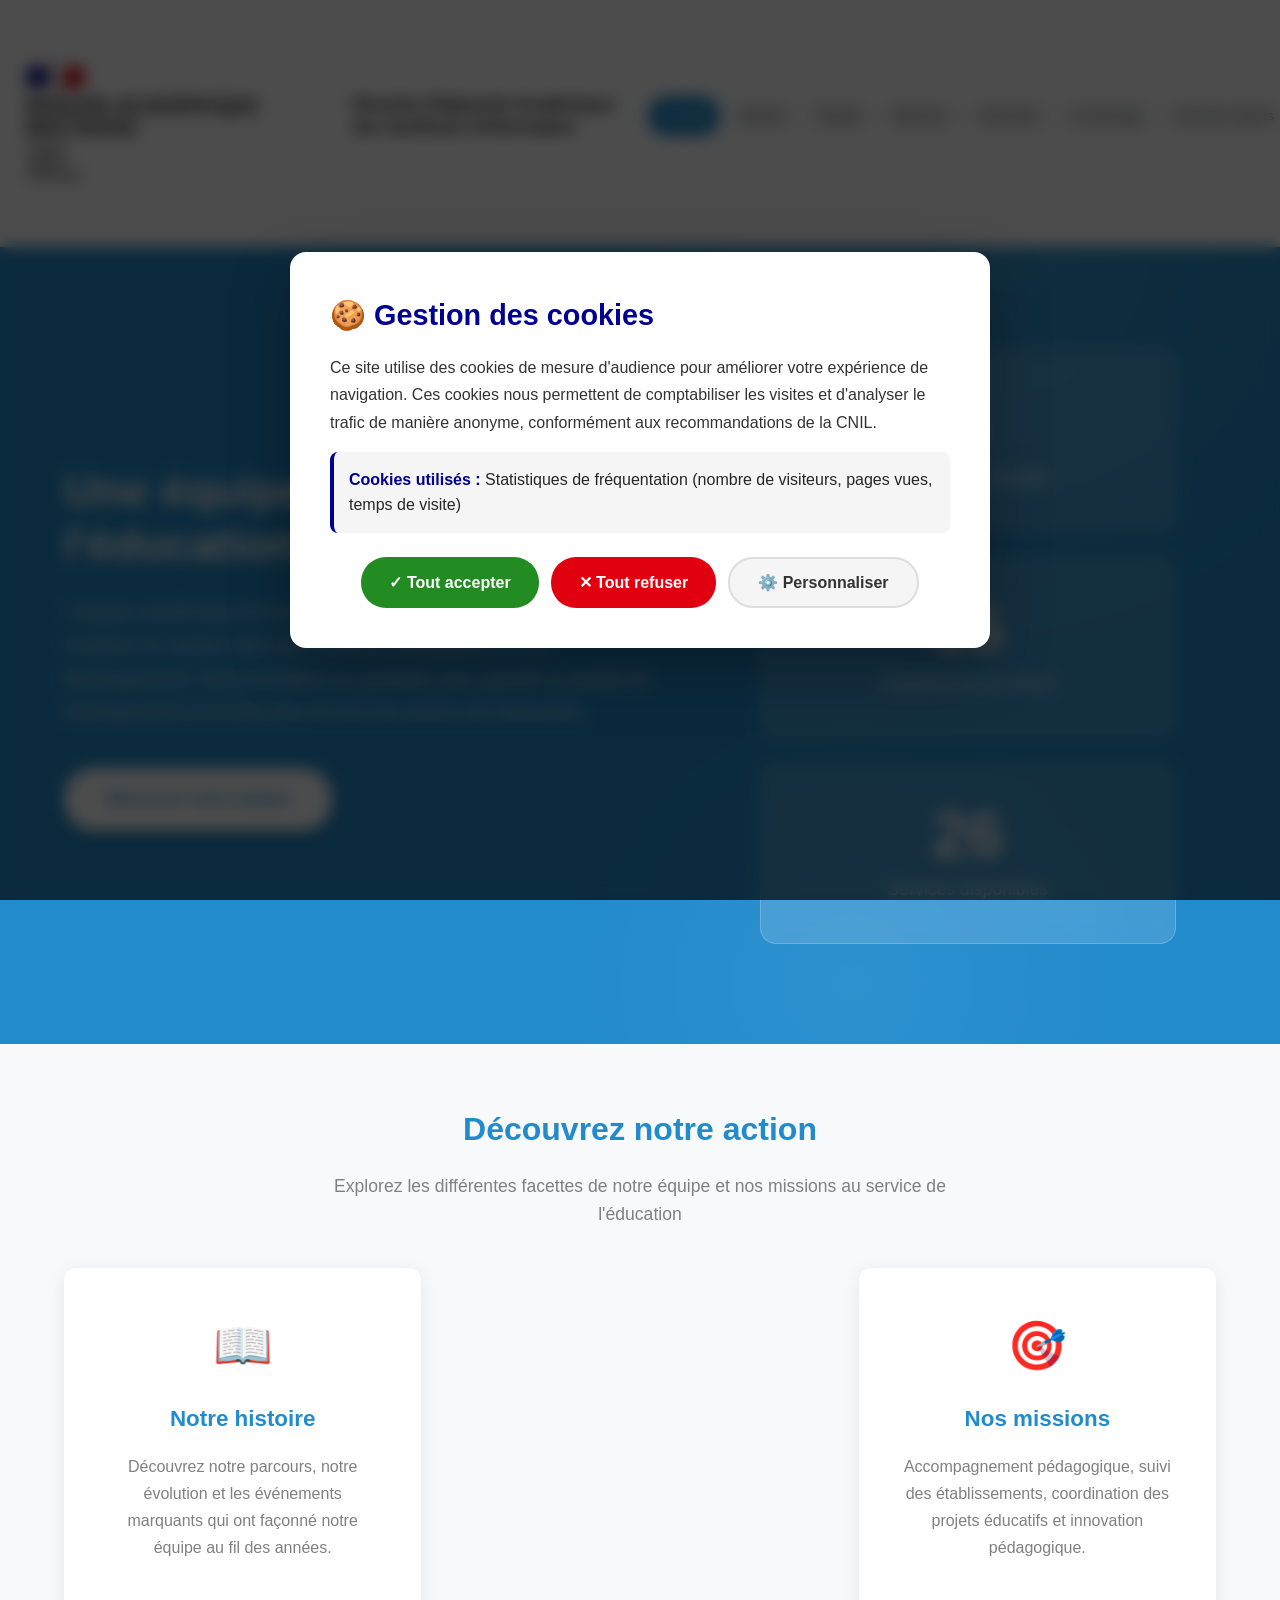
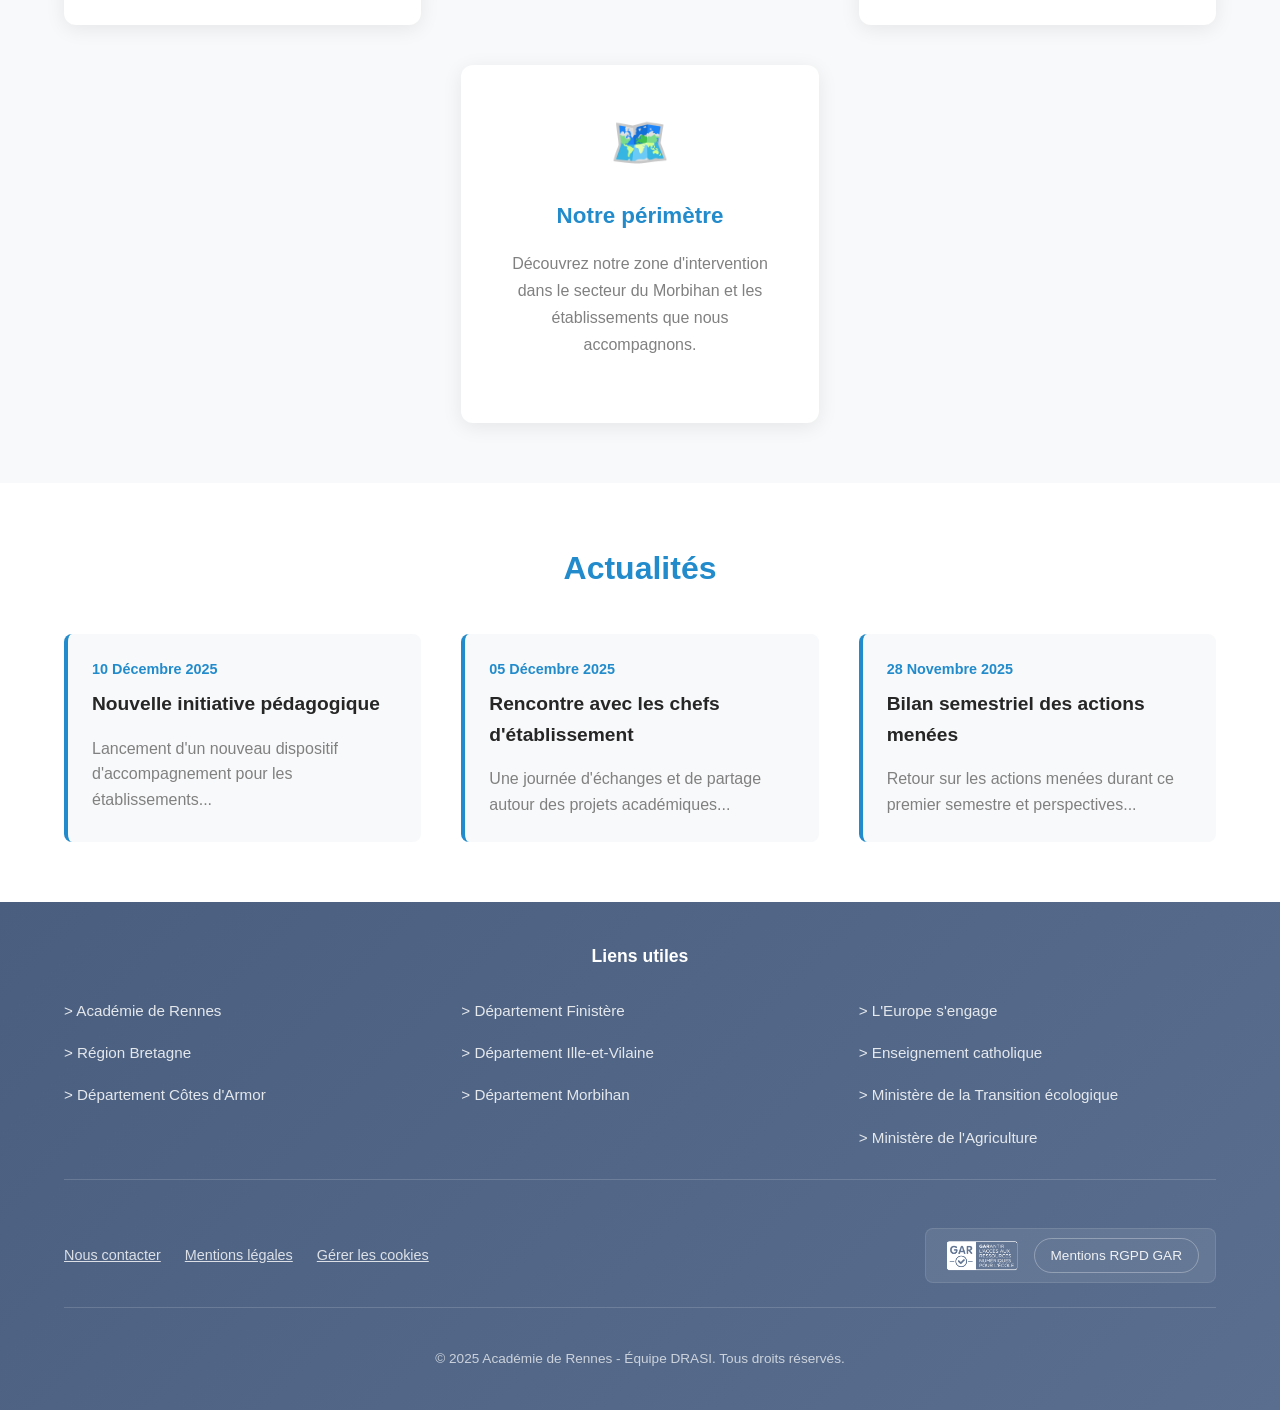
==== commit 190f398a: "Résolution conflits - version locale" ====
--- a/index.html
+++ b/index.html
@@ -60,33 +60,37 @@
 
             <div class="cards-grid">
                 <div class="card">
+                 <a href="histoire.html">
                     <div class="card-icon">📖</div>
                     <h3 class="card-title">Notre histoire</h3>
                     <p class="card-text">
                         Découvrez notre parcours, notre évolution et les événements marquants 
                         qui ont façonné notre équipe au fil des années.
                     </p>
-                    <a href="histoire.html" class="card-link">En savoir plus →</a>
+                  <!-- <a href="histoire.html" class="card-link">En savoir plus →</a> -->
                 </div>
 
                 <div class="card">
+                    <a href="missions.html">
                     <div class="card-icon">🎯</div>
                     <h3 class="card-title">Nos missions</h3>
                     <p class="card-text">
                         Accompagnement pédagogique, suivi des établissements, coordination 
                         des projets éducatifs et innovation pédagogique.
                     </p>
-                    <a href="missions.html" class="card-link">En savoir plus →</a>
+                    <!-- <a href="missions.html" class="card-link">En savoir plus →</a> -->
                 </div>
 
                 <div class="card">
+                    <a href="perimetre.html"> 
                     <div class="card-icon">🗺️</div>
                     <h3 class="card-title">Notre périmètre</h3>
                     <p class="card-text">
                         Découvrez notre zone d'intervention dans le secteur du Morbihan 
                         et les établissements que nous accompagnons.
                     </p>
-                    <a href="perimetre.html" class="card-link">En savoir plus →</a>
+                </a>
+                    <!--<a href="perimetre.html" class="card-link">En savoir plus →</a> -->
                 </div>
             </div>
         </div>
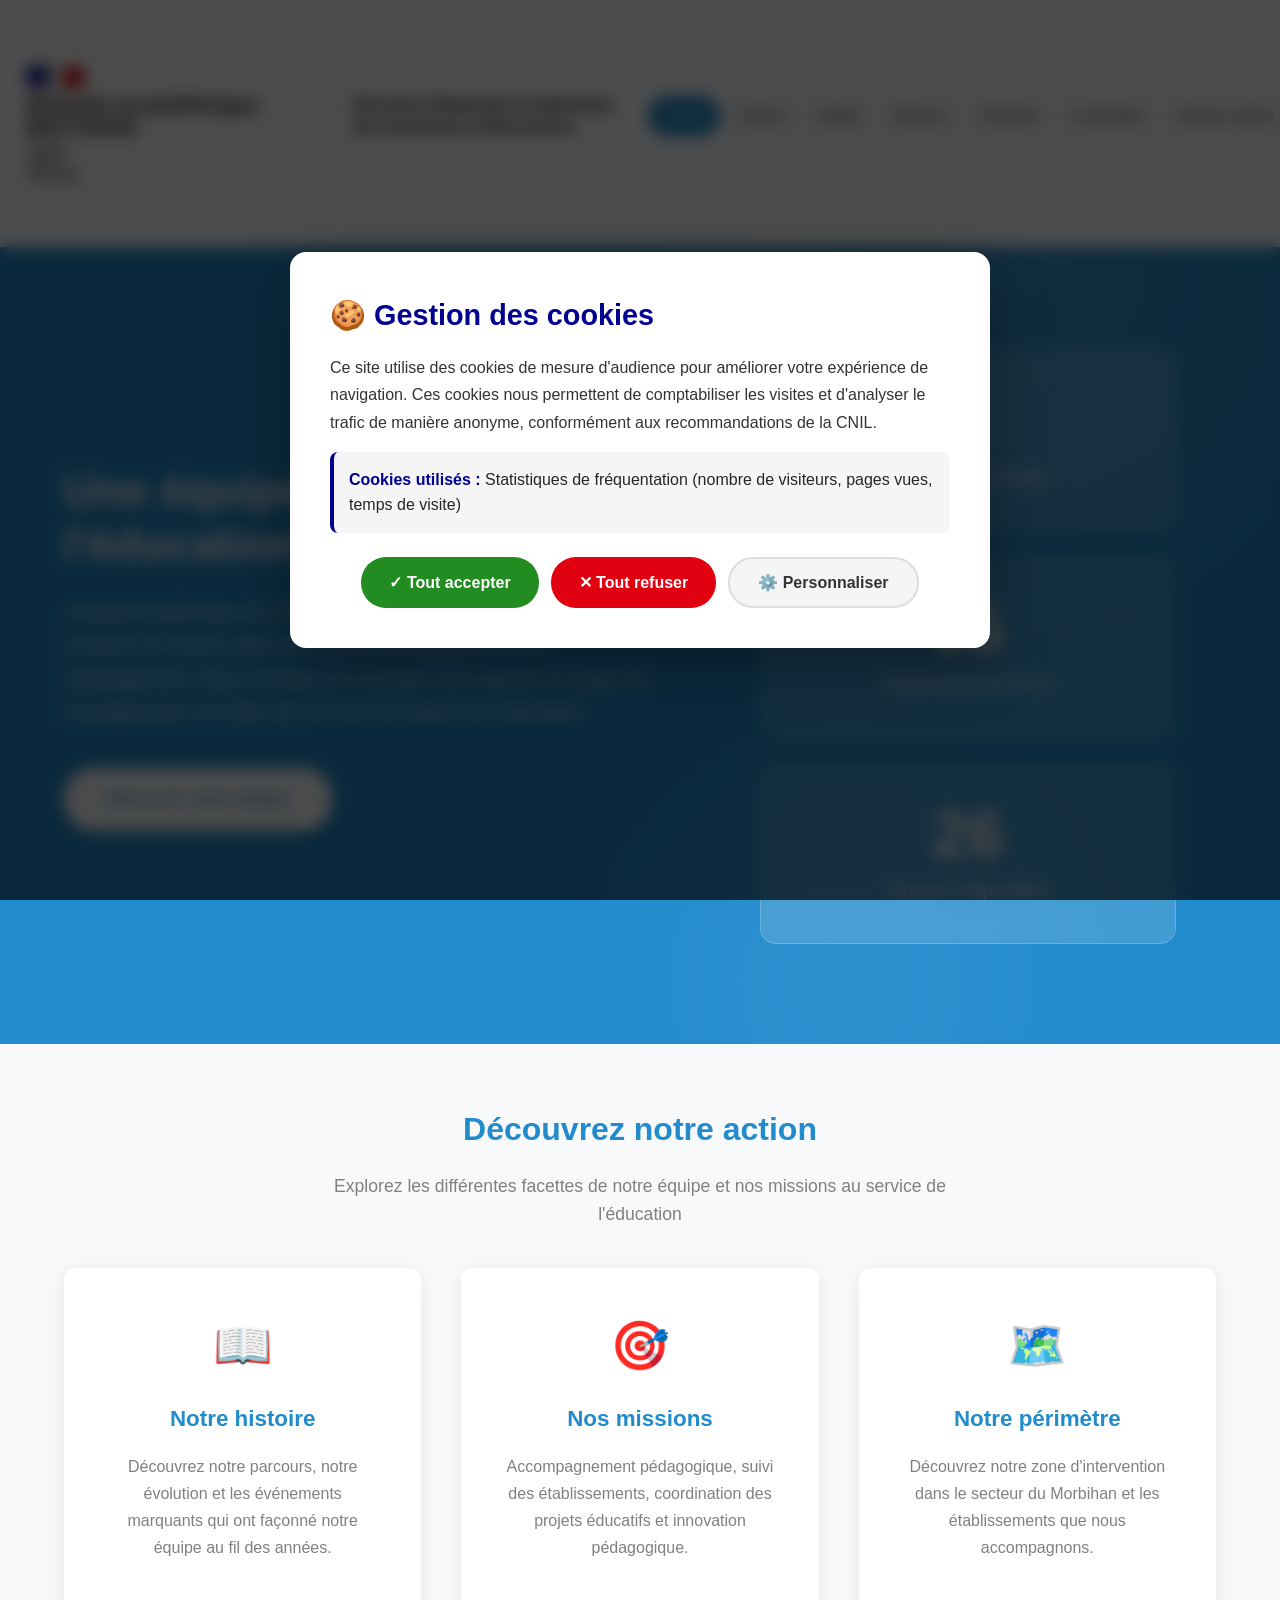
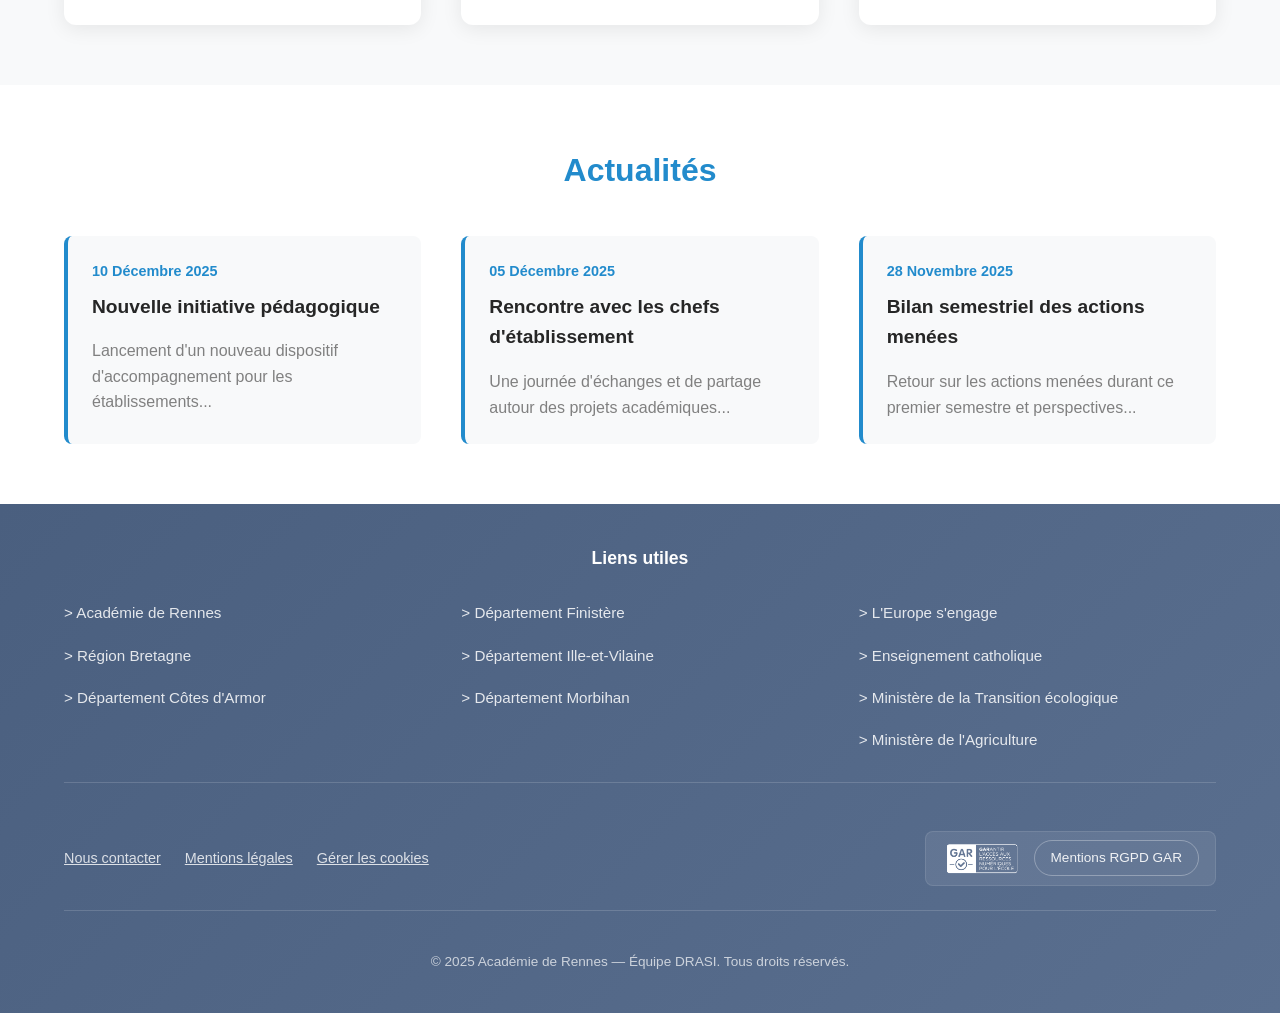
==== commit 6b2abc87: "refonte charte graphique, anonymisation données et corrections HTML - Dashboard cookies : refonte co" ====
--- a/index.html
+++ b/index.html
@@ -60,25 +60,25 @@
 
             <div class="cards-grid">
                 <div class="card">
-                 <a href="histoire.html">
-                    <div class="card-icon">📖</div>
-                    <h3 class="card-title">Notre histoire</h3>
-                    <p class="card-text">
-                        Découvrez notre parcours, notre évolution et les événements marquants 
-                        qui ont façonné notre équipe au fil des années.
-                    </p>
-                  <!-- <a href="histoire.html" class="card-link">En savoir plus →</a> -->
+                    <a href="histoire.html">
+                        <div class="card-icon">📖</div>
+                        <h3 class="card-title">Notre histoire</h3>
+                        <p class="card-text">
+                            Découvrez notre parcours, notre évolution et les événements marquants
+                            qui ont façonné notre équipe au fil des années.
+                        </p>
+                    </a>
                 </div>
 
                 <div class="card">
                     <a href="missions.html">
-                    <div class="card-icon">🎯</div>
-                    <h3 class="card-title">Nos missions</h3>
-                    <p class="card-text">
-                        Accompagnement pédagogique, suivi des établissements, coordination 
-                        des projets éducatifs et innovation pédagogique.
-                    </p>
-                    <!-- <a href="missions.html" class="card-link">En savoir plus →</a> -->
+                        <div class="card-icon">🎯</div>
+                        <h3 class="card-title">Nos missions</h3>
+                        <p class="card-text">
+                            Accompagnement pédagogique, suivi des établissements, coordination
+                            des projets éducatifs et innovation pédagogique.
+                        </p>
+                    </a>
                 </div>
 
                 <div class="card">
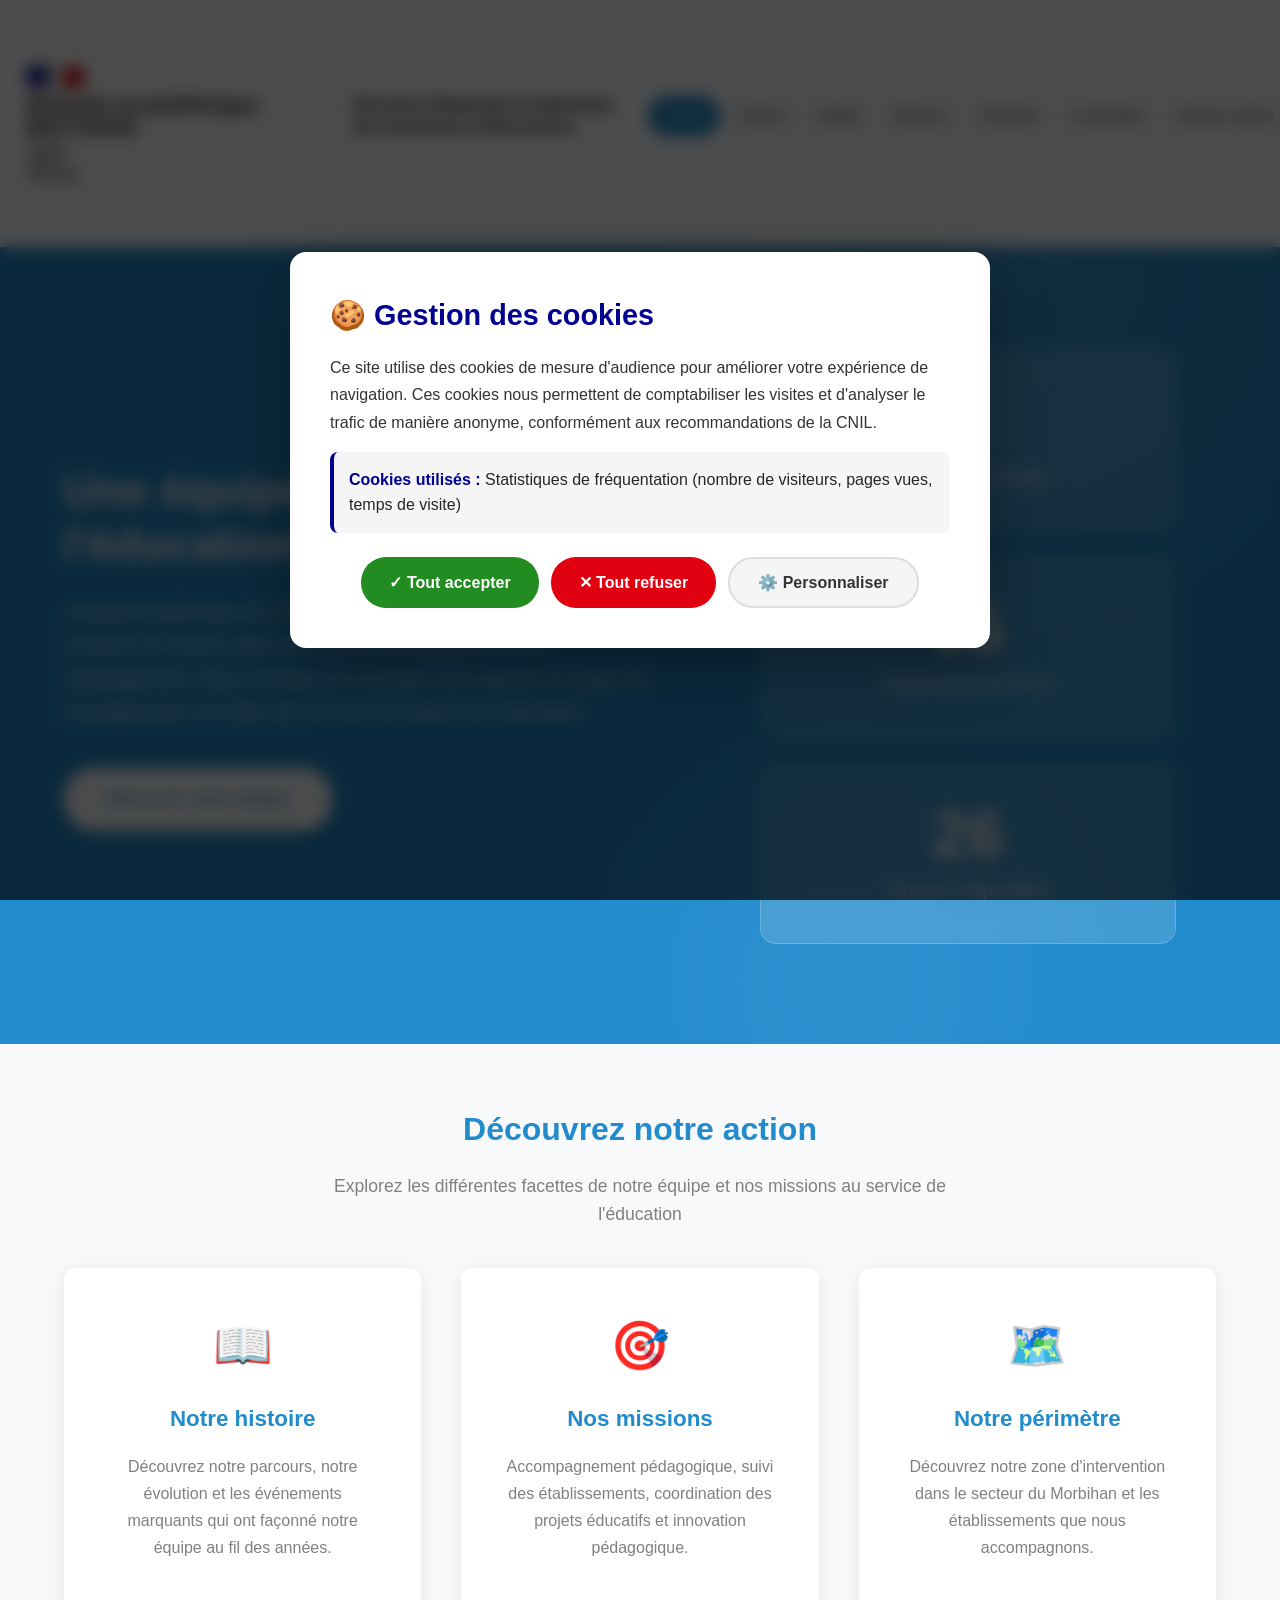
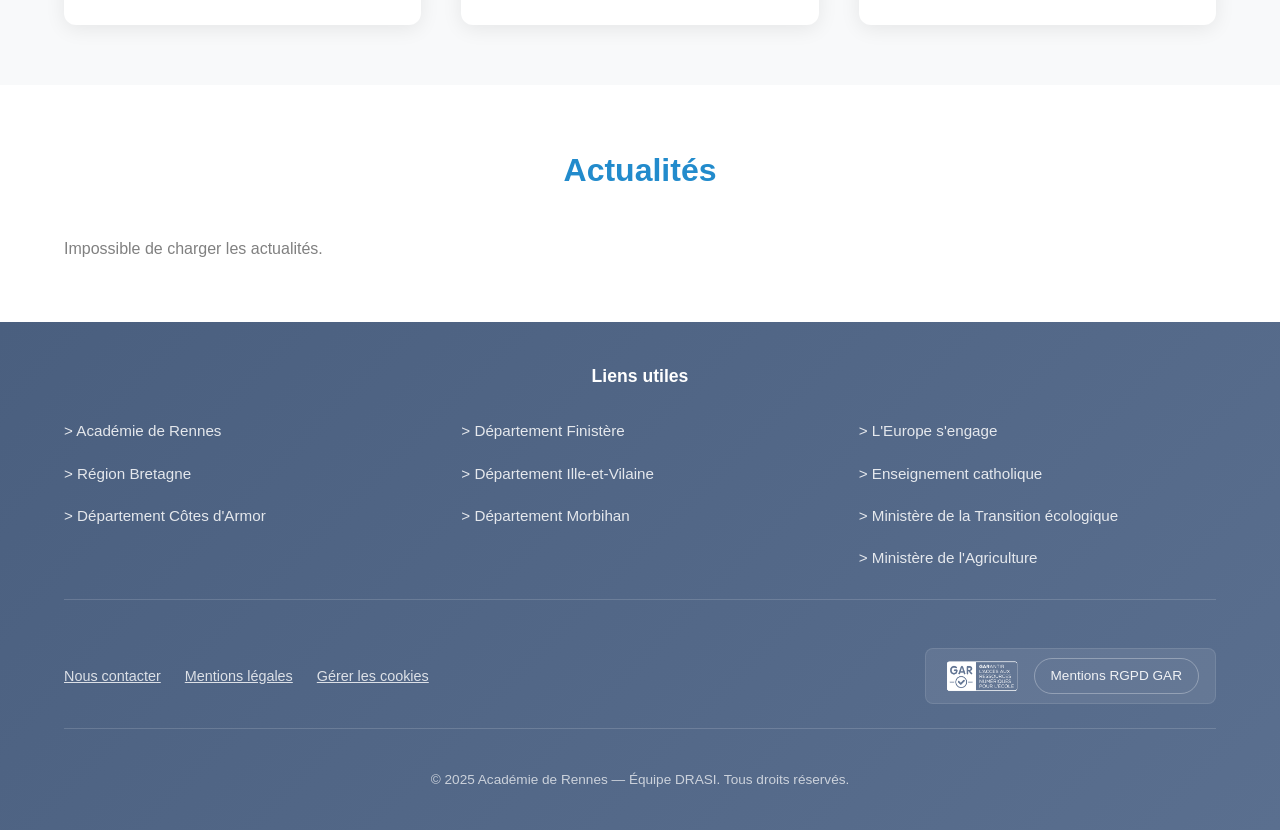
==== commit e0fd1a93: "feat: actualités dynamiques sur le site public et harmonisation des styles - Mise à jour de index.ht" ====
--- a/index.html
+++ b/index.html
@@ -100,31 +100,7 @@
     <section class="actualites">
         <div class="container">
             <h2 class="section-title">Actualités</h2>
-            <div class="actualites-grid">
-                <article class="actualite-item">
-                    <div class="actualite-date">10 Décembre 2025</div>
-                    <h3 class="actualite-title">Nouvelle initiative pédagogique</h3>
-                    <p class="actualite-excerpt">
-                        Lancement d'un nouveau dispositif d'accompagnement pour les établissements...
-                    </p>
-                </article>
-
-                <article class="actualite-item">
-                    <div class="actualite-date">05 Décembre 2025</div>
-                    <h3 class="actualite-title">Rencontre avec les chefs d'établissement</h3>
-                    <p class="actualite-excerpt">
-                        Une journée d'échanges et de partage autour des projets académiques...
-                    </p>
-                </article>
-
-                <article class="actualite-item">
-                    <div class="actualite-date">28 Novembre 2025</div>
-                    <h3 class="actualite-title">Bilan semestriel des actions menées</h3>
-                    <p class="actualite-excerpt">
-                        Retour sur les actions menées durant ce premier semestre et perspectives...
-                    </p>
-                </article>
-            </div>
+            <div id="actualites-grid" class="actualites-grid"></div>
         </div>
     </section>
 
@@ -132,8 +108,9 @@
     <div id="footer-placeholder"></div>
 
     <!-- JAVASCRIPT -->
-    <script src="js/cookies.js"></script> 
+    <script src="js/cookies.js"></script>
     <script src="js/main.js"></script>
+    <script src="js/news.js"></script>
     
 </body>
 </html>
--- a/css/common.css
+++ b/css/common.css
@@ -23,7 +23,7 @@
     --spacing-xl: 60px;
     
     /* Typographie */
-    --font-primary: Arial, Helvetica, sans-serif;
+    --font-primary: 'Segoe UI', Arial, Helvetica, sans-serif;
     --font-size-base: 16px;
     --line-height-base: 1.6;
     
--- a/css/index.css
+++ b/css/index.css
@@ -233,6 +233,143 @@
     line-height: 1.6;
 }
 
+/* ===== ACTUALITÉS — cartes & modal ===== */
+
+/* Carte avec image */
+.actualite-card {
+    cursor: pointer;
+    display: flex;
+    flex-direction: column;
+    border-left: none !important;
+    padding: 0 !important;
+    overflow: hidden;
+    border-radius: 12px !important;
+    box-shadow: 0 2px 12px rgba(0,0,0,.07);
+    transition: transform .2s, box-shadow .2s !important;
+}
+
+.actualite-card:hover {
+    transform: translateY(-5px) !important;
+    box-shadow: 0 8px 30px rgba(0,0,0,.13) !important;
+}
+
+.actualite-img {
+    width: 100%;
+    height: 180px;
+    background-size: cover;
+    background-position: center;
+    background-color: #dde5ee;
+    flex-shrink: 0;
+}
+
+.actualite-body {
+    padding: var(--spacing-sm) var(--spacing-md);
+    display: flex;
+    flex-direction: column;
+    flex: 1;
+}
+
+.actualite-lire {
+    display: inline-block;
+    margin-top: auto;
+    padding-top: var(--spacing-sm);
+    color: var(--bleu-france);
+    font-size: 0.85em;
+    font-weight: 700;
+    letter-spacing: .02em;
+}
+
+/* ── Modal ── */
+.news-modal {
+    display: none;
+    position: fixed;
+    inset: 0;
+    z-index: 9999;
+    align-items: center;
+    justify-content: center;
+    padding: 20px;
+}
+
+.news-modal.active { display: flex; }
+
+.news-modal-overlay {
+    position: absolute;
+    inset: 0;
+    background: rgba(0,0,0,.6);
+    backdrop-filter: blur(3px);
+}
+
+.news-modal-content {
+    position: relative;
+    background: var(--blanc);
+    border-radius: 16px;
+    max-width: 680px;
+    width: 100%;
+    max-height: 88vh;
+    overflow-y: auto;
+    box-shadow: 0 24px 80px rgba(0,0,0,.3);
+    z-index: 1;
+}
+
+.news-modal-img {
+    width: 100%;
+    height: 240px;
+    background-size: cover;
+    background-position: center;
+    background-color: #dde5ee;
+    border-radius: 16px 16px 0 0;
+    flex-shrink: 0;
+}
+
+.news-modal-inner {
+    padding: 32px 36px 36px;
+}
+
+.news-modal-close {
+    position: absolute;
+    top: 14px;
+    right: 16px;
+    width: 34px;
+    height: 34px;
+    background: rgba(255,255,255,.9);
+    border: none;
+    border-radius: 50%;
+    font-size: 14px;
+    cursor: pointer;
+    color: var(--gris-85);
+    display: flex;
+    align-items: center;
+    justify-content: center;
+    box-shadow: 0 2px 8px rgba(0,0,0,.15);
+    transition: background .15s;
+    z-index: 2;
+}
+
+.news-modal-close:hover { background: #fff; }
+
+.news-modal-date {
+    color: var(--bleu-france);
+    font-size: 0.8em;
+    font-weight: 700;
+    text-transform: uppercase;
+    letter-spacing: .08em;
+    margin-bottom: 10px;
+}
+
+.news-modal-title {
+    color: var(--gris-85);
+    font-size: 1.5em;
+    font-weight: 700;
+    margin-bottom: 18px;
+    line-height: 1.3;
+}
+
+.news-modal-body {
+    color: var(--gris-50);
+    line-height: 1.75;
+    font-size: 0.97em;
+}
+
 /* ========================================
    RESPONSIVE - TABLETTES (max 1024px)
 ======================================== */
